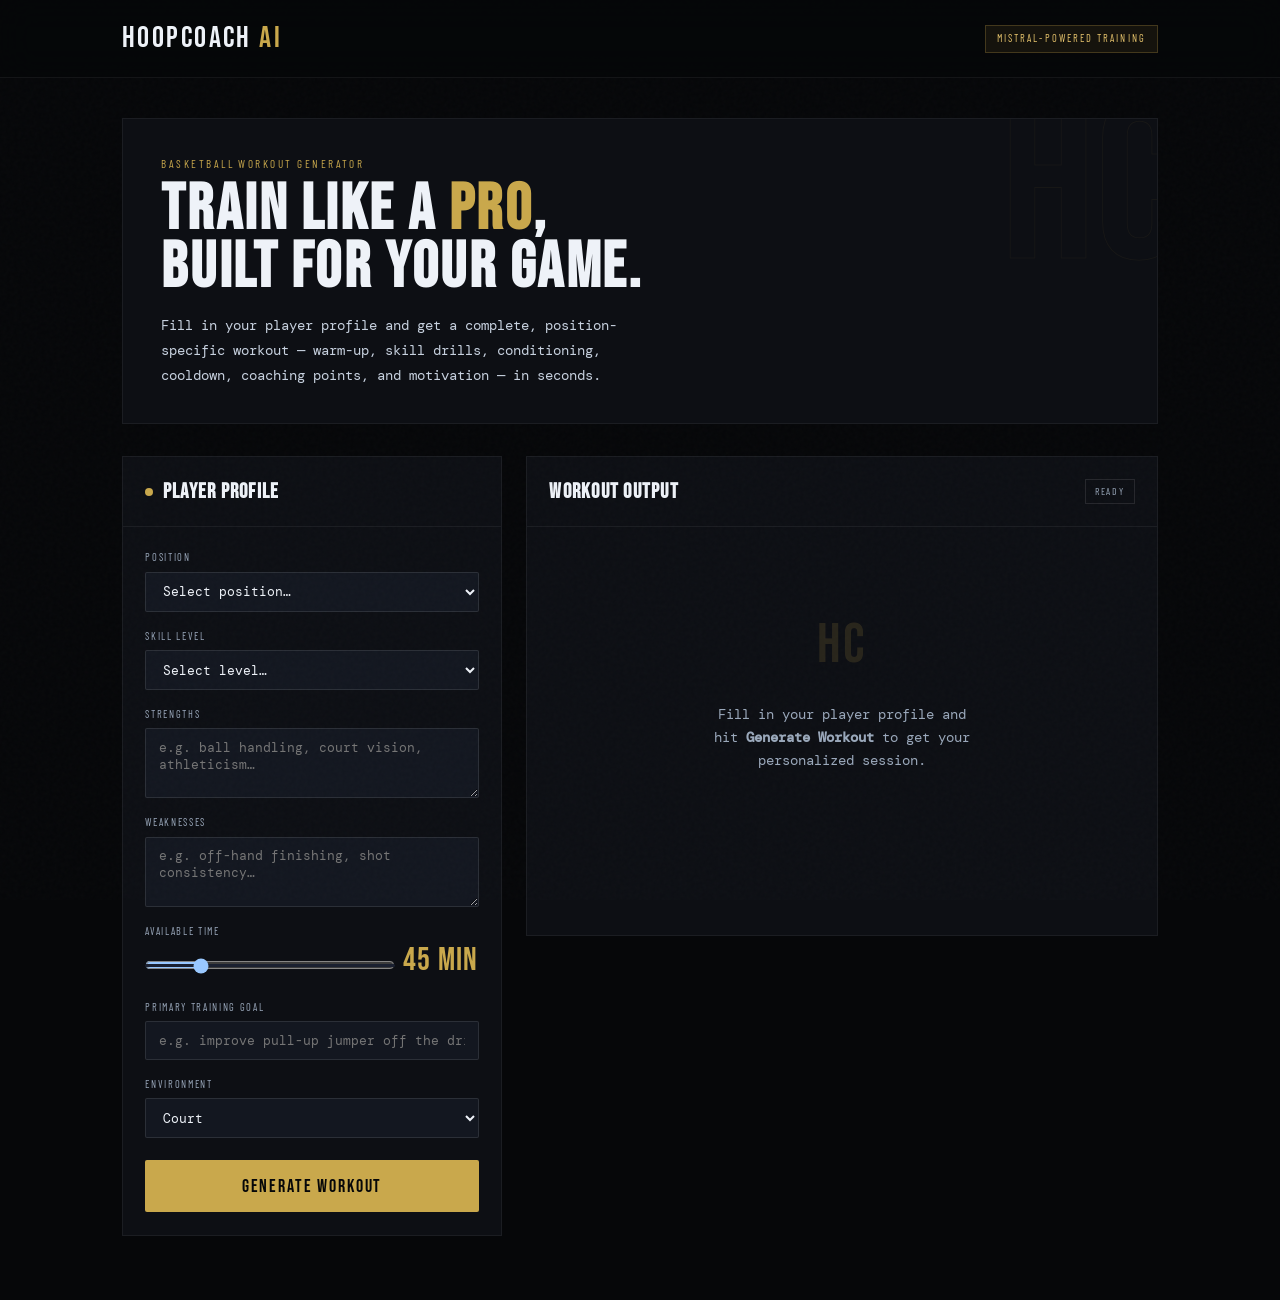
==== python_app/public/index.html @ 2ec6b05a "im begging you to deploy" ====
<!doctype html>
<html lang="en">
<head>
  <meta charset="UTF-8" />
  <meta name="viewport" content="width=device-width, initial-scale=1.0" />
  <title>HoopCoach AI — Workout Generator</title>
  <link rel="preconnect" href="https://fonts.googleapis.com" />
  <link rel="preconnect" href="https://fonts.gstatic.com" crossorigin />
  <link href="https://fonts.googleapis.com/css2?family=Bebas+Neue&family=DM+Mono:wght@400;500&family=Barlow+Condensed:wght@400;600;700;800;900&display=swap" rel="stylesheet" />
  <style>
    *, *::before, *::after { box-sizing: border-box; margin: 0; padding: 0; }
    :root {
      color-scheme: dark;
      --bg: #060709; --s1: #0d0f14; --s2: #131720; --s3: #1a2030;
      --border: rgba(255,255,255,0.06); --border-mid: rgba(255,255,255,0.10);
      --border-strong: rgba(255,255,255,0.14);
      --text: #eef2f8; --text-2: #c7d1df; --muted: #9aa8bb;
      --gold: #c9a84c; --gold-light: #e8c56e;
      --gold-border: rgba(201,168,76,0.25); --gold-bg: rgba(201,168,76,0.08);
      --teal: #34c6ad; --red: #e05c5c;
      --font-display: 'Bebas Neue', sans-serif;
      --font-cond: 'Barlow Condensed', sans-serif;
      --font-mono: 'DM Mono', monospace;
      --radius: 2px;
    }
    html { scroll-behavior: smooth; }
    body { background: var(--bg); color: var(--text); font-family: var(--font-mono); font-size: 14px; min-height: 100vh; line-height: 1.6; }
    body::before { content: ''; position: fixed; inset: 0; pointer-events: none; opacity: 0.022; background-image: url("data:image/svg+xml,%3Csvg viewBox='0 0 256 256' xmlns='http://www.w3.org/2000/svg'%3E%3Cfilter id='n'%3E%3CfeTurbulence type='fractalNoise' baseFrequency='0.9' numOctaves='4' stitchTiles='stitch'/%3E%3C/filter%3E%3Crect width='100%25' height='100%25' filter='url(%23n)'/%3E%3C/svg%3E"); }

    .navbar { position: sticky; top: 0; z-index: 20; backdrop-filter: blur(18px) saturate(1.4); background: rgba(6,7,9,0.88); border-bottom: 1px solid var(--border); }
    .nav-inner { max-width: 1100px; margin: 0 auto; padding: .9rem 2rem; display: flex; justify-content: space-between; align-items: center; }
    .brand { font-family: var(--font-display); font-size: 1.9rem; letter-spacing: .08em; }
    .brand span { color: var(--gold); }
    .badge { border: 1px solid var(--gold-border); background: var(--gold-bg); color: var(--gold-light); font-family: var(--font-cond); font-size: .65rem; letter-spacing: .2em; text-transform: uppercase; padding: .28rem .7rem; }

    .page { max-width: 1100px; margin: 0 auto; padding: 2.5rem 2rem 4rem; }

    .hero { border: 1px solid var(--border); background: var(--s1); padding: 2.2rem 2.4rem; margin-bottom: 2rem; position: relative; overflow: hidden; }
    .hero::after { content: 'HC'; position: absolute; right: -1.5rem; top: -2.5rem; font-family: var(--font-display); font-size: 14rem; line-height: 1; color: transparent; -webkit-text-stroke: 1px rgba(201,168,76,0.055); pointer-events: none; }
    .kicker { font-family: var(--font-cond); color: var(--gold); letter-spacing: .22em; text-transform: uppercase; font-size: .7rem; margin-bottom: .5rem; }
    .hero h1 { font-family: var(--font-display); font-size: clamp(2.8rem, 5vw, 4.4rem); line-height: .92; letter-spacing: .04em; margin-bottom: .9rem; }
    .hero h1 em { color: var(--gold); font-style: normal; }
    .hero p { color: var(--text-2); max-width: 60ch; font-size: .9rem; line-height: 1.75; }

    .layout { display: grid; grid-template-columns: 380px 1fr; gap: 1.5rem; align-items: start; }

    .form-card { background: var(--s1); border: 1px solid var(--border); }
    .form-card-header { padding: 1.1rem 1.4rem; border-bottom: 1px solid var(--border); display: flex; align-items: center; gap: .6rem; }
    .form-card-header h2 { font-family: var(--font-display); font-size: 1.3rem; letter-spacing: .06em; }
    .dot { width: 8px; height: 8px; border-radius: 50%; background: var(--gold); flex-shrink: 0; }
    .form-body { padding: 1.4rem; display: grid; gap: 1rem; }

    .field { display: grid; gap: .35rem; }
    .field label { font-family: var(--font-cond); text-transform: uppercase; letter-spacing: .16em; font-size: .65rem; color: var(--muted); }
    .field input, .field select, .field textarea { background: var(--s2); border: 1px solid var(--border-mid); color: var(--text); font-family: var(--font-mono); font-size: .82rem; padding: .6rem .8rem; border-radius: var(--radius); outline: none; transition: border-color .18s; width: 100%; }
    .field textarea { resize: vertical; min-height: 70px; }
    .field input:focus, .field select:focus, .field textarea:focus { border-color: var(--gold-border); }
    .field select option { background: var(--s2); }

    .time-row { display: grid; grid-template-columns: 1fr auto; gap: .5rem; align-items: end; }
    .time-display { font-family: var(--font-display); font-size: 2rem; color: var(--gold); letter-spacing: .04em; line-height: 1; padding-bottom: .4rem; white-space: nowrap; }
    .field input[type=range] { padding: 0; height: 36px; background: transparent; border: none; cursor: pointer; }
    .field input[type=range]::-webkit-slider-runnable-track { height: 3px; background: var(--s3); border-radius: 2px; }
    .field input[type=range]::-webkit-slider-thumb { -webkit-appearance: none; width: 14px; height: 14px; border-radius: 50%; background: var(--gold); margin-top: -5.5px; cursor: pointer; }

    .btn-generate { width: 100%; padding: .9rem; background: var(--gold); color: #060709; font-family: var(--font-display); font-size: 1.15rem; letter-spacing: .1em; border: none; cursor: pointer; border-radius: var(--radius); transition: background .18s, transform .1s; margin-top: .4rem; }
    .btn-generate:hover { background: var(--gold-light); }
    .btn-generate:active { transform: scale(.98); }
    .btn-generate:disabled { background: var(--s3); color: var(--muted); cursor: not-allowed; }

    .output-panel { background: var(--s1); border: 1px solid var(--border); min-height: 480px; display: flex; flex-direction: column; }
    .output-header { padding: 1.1rem 1.4rem; border-bottom: 1px solid var(--border); display: flex; justify-content: space-between; align-items: center; }
    .output-header h2 { font-family: var(--font-display); font-size: 1.3rem; letter-spacing: .06em; }
    .status-chip { font-family: var(--font-cond); font-size: .62rem; letter-spacing: .18em; text-transform: uppercase; padding: .22rem .55rem; border: 1px solid var(--border-mid); color: var(--muted); }
    .status-chip.ready { border-color: var(--gold-border); color: var(--gold-light); }
    .status-chip.loading { border-color: rgba(52,198,173,0.35); color: var(--teal); }
    .status-chip.error { border-color: rgba(224,92,92,0.35); color: var(--red); }

    .output-body { flex: 1; padding: 1.6rem; overflow-y: auto; }

    .empty-state { height: 100%; display: flex; flex-direction: column; align-items: center; justify-content: center; gap: .8rem; text-align: center; padding: 3rem; }
    .empty-icon { font-size: 3.5rem; opacity: .15; font-family: var(--font-display); letter-spacing: .04em; color: var(--gold); }
    .empty-state p { color: var(--muted); font-size: .85rem; max-width: 34ch; line-height: 1.7; }

    .loader { display: flex; flex-direction: column; align-items: center; justify-content: center; height: 100%; gap: 1.2rem; padding: 3rem; }
    .spinner { width: 36px; height: 36px; border: 2px solid var(--border-strong); border-top-color: var(--gold); border-radius: 50%; animation: spin .8s linear infinite; }
    @keyframes spin { to { transform: rotate(360deg); } }
    .loader p { color: var(--muted); font-size: .82rem; letter-spacing: .08em; }

    .error-box { border: 1px solid rgba(224,92,92,0.25); background: rgba(224,92,92,0.05); padding: 1rem 1.2rem; color: var(--red); font-size: .85rem; line-height: 1.7; }

    .workout-output { animation: fadeUp .3s ease both; }
    @keyframes fadeUp { from { opacity:0; transform:translateY(10px); } to { opacity:1; transform:translateY(0); } }
    .workout-section { margin-bottom: 1.6rem; }
    .workout-section:last-child { margin-bottom: 0; }
    .section-label { font-family: var(--font-cond); text-transform: uppercase; letter-spacing: .22em; font-size: .65rem; color: var(--gold); margin-bottom: .55rem; display: flex; align-items: center; gap: .5rem; }
    .section-label::after { content: ''; flex: 1; height: 1px; background: var(--gold-border); }
    .workout-title-text { font-family: var(--font-display); font-size: 2rem; letter-spacing: .04em; line-height: 1; }
    .workout-time-badge { display: inline-block; border: 1px solid var(--gold-border); background: var(--gold-bg); color: var(--gold-light); font-family: var(--font-cond); font-size: .7rem; letter-spacing: .18em; text-transform: uppercase; padding: .3rem .7rem; margin-top: .5rem; }
    .workout-text { color: var(--text-2); font-size: .86rem; line-height: 1.85; white-space: pre-wrap; }
    .motivation-box { border-left: 3px solid var(--gold); padding: .8rem 1rem; background: var(--gold-bg); color: var(--text-2); font-size: .86rem; line-height: 1.8; white-space: pre-wrap; }
    .btn-save { margin-top: 1.5rem; padding: .6rem 1.2rem; background: transparent; border: 1px solid var(--border-strong); color: var(--text-2); font-family: var(--font-cond); font-size: .75rem; letter-spacing: .18em; text-transform: uppercase; cursor: pointer; border-radius: var(--radius); transition: border-color .18s, color .18s; }
    .btn-save:hover { border-color: var(--gold-border); color: var(--gold-light); }

    @media (max-width: 860px) { .layout { grid-template-columns: 1fr; } .hero h1 { font-size: 2.6rem; } }
    @media (max-width: 540px) { .page { padding: 1.5rem 1rem 3rem; } .nav-inner { padding: .8rem 1rem; } .hero { padding: 1.5rem; } }
  </style>
</head>
<body>

<header class="navbar">
  <div class="nav-inner">
    <div class="brand">HOOPCOACH <span>AI</span></div>
    <div class="badge">Mistral-powered training</div>
  </div>
</header>

<main class="page">
  <section class="hero">
    <div class="kicker">Basketball Workout Generator</div>
    <h1>TRAIN LIKE A <em>PRO</em>,<br>BUILT FOR YOUR GAME.</h1>
    <p>Fill in your player profile and get a complete, position-specific workout — warm-up, skill drills, conditioning, cooldown, coaching points, and motivation — in seconds.</p>
  </section>

  <div class="layout">
    <aside class="form-card">
      <div class="form-card-header">
        <div class="dot"></div>
        <h2>PLAYER PROFILE</h2>
      </div>
      <div class="form-body">
        <div class="field">
          <label>Position</label>
          <select id="position">
            <option value="">Select position…</option>
            <option value="point guard">Point Guard</option>
            <option value="shooting guard">Shooting Guard</option>
            <option value="small forward">Small Forward</option>
            <option value="power forward">Power Forward</option>
            <option value="center">Center</option>
            <option value="wing">Wing</option>
            <option value="combo guard">Combo Guard</option>
          </select>
        </div>
        <div class="field">
          <label>Skill Level</label>
          <select id="skillLevel">
            <option value="">Select level…</option>
            <option value="beginner">Beginner</option>
            <option value="intermediate">Intermediate</option>
            <option value="advanced">Advanced</option>
            <option value="elite">Elite / Collegiate</option>
          </select>
        </div>
        <div class="field">
          <label>Strengths</label>
          <textarea id="strengths" placeholder="e.g. ball handling, court vision, athleticism…"></textarea>
        </div>
        <div class="field">
          <label>Weaknesses</label>
          <textarea id="weaknesses" placeholder="e.g. off-hand finishing, shot consistency…"></textarea>
        </div>
        <div class="field">
          <label>Available Time</label>
          <div class="time-row">
            <input type="range" id="timeRange" min="10" max="180" step="5" value="45"
              oninput="document.getElementById('timeDisplay').textContent = this.value + ' min'" />
            <div class="time-display" id="timeDisplay">45 min</div>
          </div>
        </div>
        <div class="field">
          <label>Primary Training Goal</label>
          <input type="text" id="primaryGoal" placeholder="e.g. improve pull-up jumper off the dribble" />
        </div>
        <div class="field">
          <label>Environment</label>
          <select id="environment">
            <option value="court">Court</option>
            <option value="gym">Gym</option>
            <option value="home">Home</option>
          </select>
        </div>
        <button class="btn-generate" id="generateBtn" onclick="generateWorkout()">GENERATE WORKOUT</button>
      </div>
    </aside>

    <section class="output-panel">
      <div class="output-header">
        <h2>WORKOUT OUTPUT</h2>
        <span class="status-chip" id="statusChip">READY</span>
      </div>
      <div class="output-body" id="outputBody">
        <div class="empty-state">
          <div class="empty-icon">HC</div>
          <p>Fill in your player profile and hit <strong>Generate Workout</strong> to get your personalized session.</p>
        </div>
      </div>
    </section>
  </div>
</main>

<script>
  const API_BASE = "";

  function setStatus(state, text) {
    const chip = document.getElementById("statusChip");
    chip.textContent = text;
    chip.className = "status-chip " + state;
  }

  function escapeHtml(str) {
    return str.replace(/&/g,"&amp;").replace(/</g,"&lt;").replace(/>/g,"&gt;");
  }

  function parseWorkout(raw) {
    const sections = {
      "WORKOUT TITLE":        { label: "Workout Title", type: "title" },
      "TOTAL TIME":           { label: "Total Time",    type: "badge" },
      "WARM-UP":              { label: "Warm-Up",       type: "text"  },
      "SKILL DRILLS":         { label: "Skill Drills",  type: "text"  },
      "CONDITIONING":         { label: "Conditioning",  type: "text"  },
      "COOLDOWN":             { label: "Cooldown",      type: "text"  },
      "COACHING POINTS":      { label: "Coaching Points", type: "text" },
      "MOTIVATIONAL SUMMARY": { label: "Motivation",    type: "motivation" },
    };
    const keys = Object.keys(sections);
    const result = [];
    for (let i = 0; i < keys.length; i++) {
      const key = keys[i];
      const start = raw.indexOf(key);
      if (start === -1) continue;
      const nextKey = keys[i + 1];
      const end = nextKey ? raw.indexOf(nextKey) : raw.length;
      const content = raw.slice(start + key.length, end !== -1 ? end : undefined).trim();
      result.push({ ...sections[key], content });
    }
    return result.length > 0 ? result : null;
  }

  function renderWorkout(raw) {
    const sections = parseWorkout(raw);
    if (!sections) return `<div class="workout-text">${escapeHtml(raw)}</div>`;
    const html = sections.map(s => {
      if (s.type === "title") return `<div class="workout-section"><div class="section-label">${s.label}</div><div class="workout-title-text">${escapeHtml(s.content)}</div></div>`;
      if (s.type === "badge") return `<div class="workout-section"><div class="workout-time-badge">⏱ ${escapeHtml(s.content)}</div></div>`;
      if (s.type === "motivation") return `<div class="workout-section"><div class="section-label">${s.label}</div><div class="motivation-box">${escapeHtml(s.content)}</div></div>`;
      return `<div class="workout-section"><div class="section-label">${s.label}</div><div class="workout-text">${escapeHtml(s.content)}</div></div>`;
    }).join("");
    return html + `<button class="btn-save" onclick="saveWorkout()">↓ Save as .txt</button>`;
  }

  let lastWorkout = "";

  async function generateWorkout() {
    const position   = document.getElementById("position").value.trim();
    const skillLevel = document.getElementById("skillLevel").value.trim();
    const strengths  = document.getElementById("strengths").value.trim();
    const weaknesses = document.getElementById("weaknesses").value.trim();
    const time       = parseInt(document.getElementById("timeRange").value, 10);
    const goal       = document.getElementById("primaryGoal").value.trim();
    const env        = document.getElementById("environment").value;

    if (!position || !skillLevel || !strengths || !weaknesses || !goal) {
      setStatus("error", "INCOMPLETE");
      document.getElementById("outputBody").innerHTML = `<div class="error-box">Please fill in all fields before generating a workout.</div>`;
      return;
    }

    const btn = document.getElementById("generateBtn");
    btn.disabled = true;
    setStatus("loading", "GENERATING…");
    document.getElementById("outputBody").innerHTML = `<div class="loader"><div class="spinner"></div><p>Building your personalized workout…</p></div>`;

    try {
      const res = await fetch(`${API_BASE}/generate-workout`, {
        method: "POST",
        headers: { "Content-Type": "application/json" },
        body: JSON.stringify({
          position,
          skill_level: skillLevel,
          strengths,
          weaknesses,
          available_time: time,
          primary_goal: goal,
          environment: env,
        }),
      });

      if (!res.ok) {
        const err = await res.json().catch(() => ({ detail: "Unknown error" }));
        throw new Error(err.detail || `HTTP ${res.status}`);
      }

      const data = await res.json();
      lastWorkout = data.workout;
      setStatus("ready", "READY");
      document.getElementById("outputBody").innerHTML = `<div class="workout-output">${renderWorkout(lastWorkout)}</div>`;

    } catch (err) {
      setStatus("error", "ERROR");
      document.getElementById("outputBody").innerHTML = `<div class="error-box"><strong>Error:</strong> ${escapeHtml(err.message)}</div>`;
    } finally {
      btn.disabled = false;
    }
  }

  function saveWorkout() {
    if (!lastWorkout) return;
    const blob = new Blob([lastWorkout], { type: "text/plain" });
    const url  = URL.createObjectURL(blob);
    const a    = document.createElement("a");
    const ts   = new Date().toISOString().slice(0,19).replace(/[:T]/g, "-");
    a.href = url; a.download = `workout_${ts}.txt`; a.click();
    URL.revokeObjectURL(url);
  }
</script>
</body>
</html>
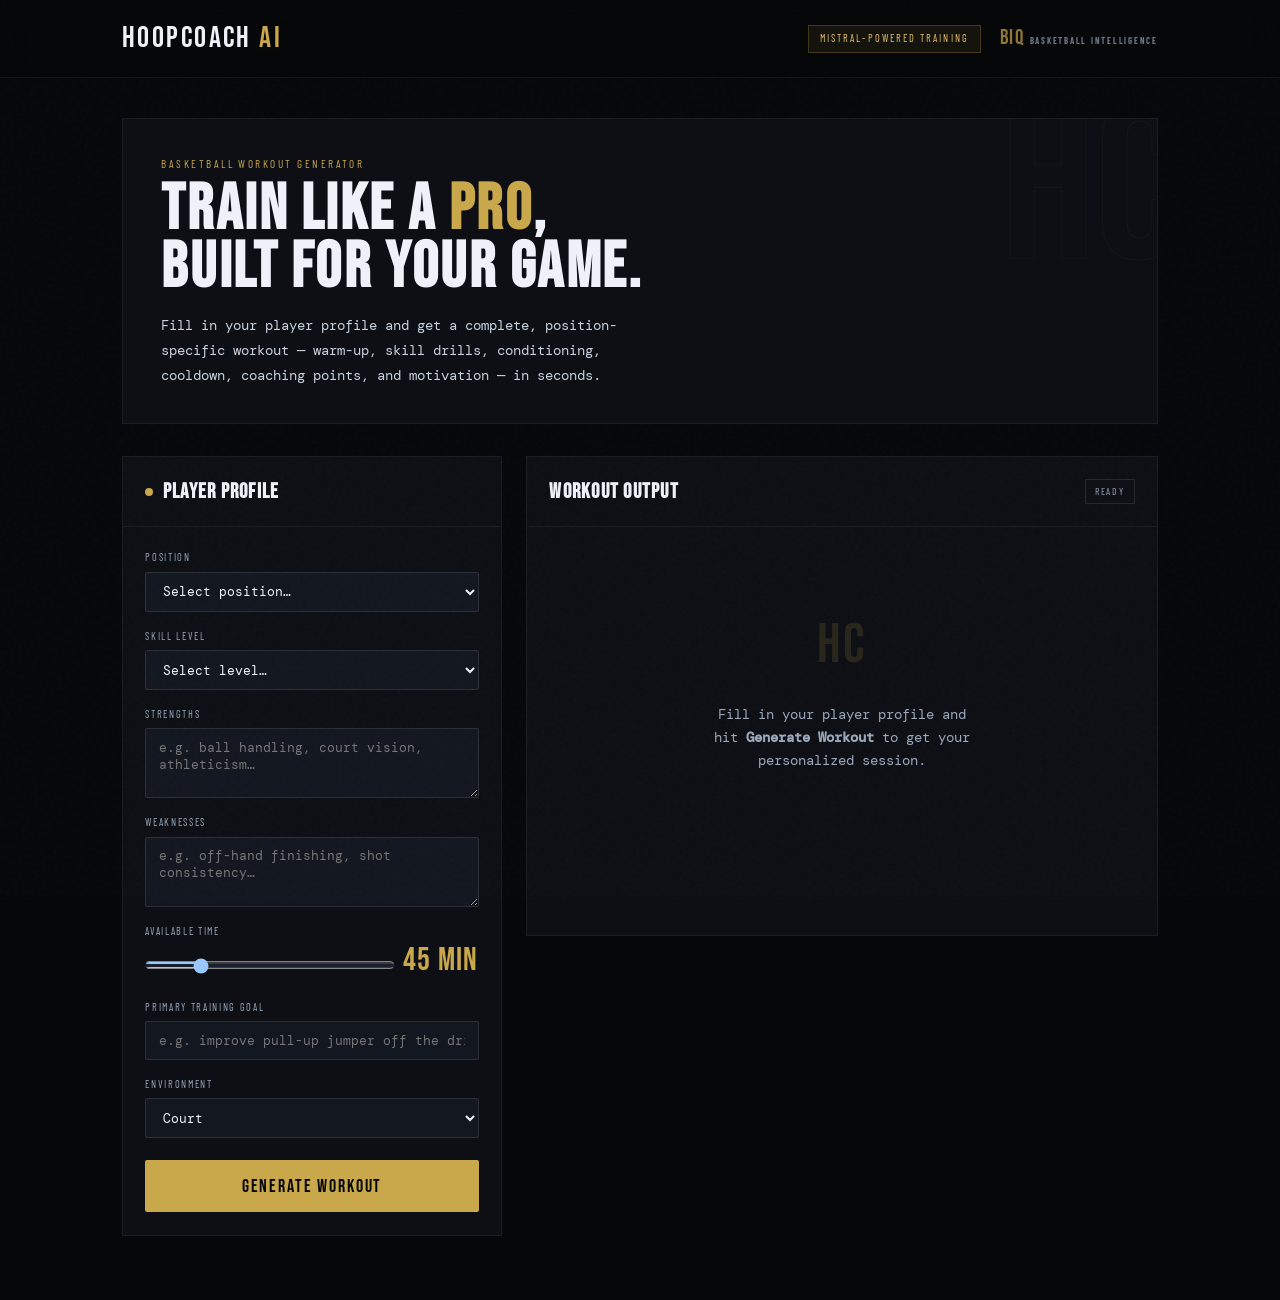
==== commit ffb6da78: "updates" ====
--- a/python_app/public/index.html
+++ b/python_app/public/index.html
@@ -32,6 +32,10 @@
     .brand { font-family: var(--font-display); font-size: 1.9rem; letter-spacing: .08em; }
     .brand span { color: var(--gold); }
     .badge { border: 1px solid var(--gold-border); background: var(--gold-bg); color: var(--gold-light); font-family: var(--font-cond); font-size: .65rem; letter-spacing: .2em; text-transform: uppercase; padding: .28rem .7rem; }
+    .biq-link { display: flex; align-items: baseline; gap: .35rem; text-decoration: none; opacity: .7; transition: opacity .18s; }
+    .biq-link:hover { opacity: 1; }
+    .biq-link .biq-logo { font-family: var(--font-display); font-size: 1.3rem; letter-spacing: .06em; color: var(--gold); line-height: 1; }
+    .biq-link .biq-sub { font-family: var(--font-cond); font-size: .55rem; font-weight: 700; letter-spacing: .2em; text-transform: uppercase; color: var(--muted); }
 
     .page { max-width: 1100px; margin: 0 auto; padding: 2.5rem 2rem 4rem; }
 
@@ -111,7 +115,13 @@
 <header class="navbar">
   <div class="nav-inner">
     <div class="brand">HOOPCOACH <span>AI</span></div>
-    <div class="badge">Mistral-powered training</div>
+    <div style="display:flex;align-items:center;gap:1.2rem;">
+      <div class="badge">Mistral-powered training</div>
+      <a href="https://biq-mind.vercel.app/" target="_blank" rel="noopener noreferrer" class="biq-link" title="Back to BIQ">
+        <span class="biq-logo">BIQ</span>
+        <span class="biq-sub">Basketball Intelligence</span>
+      </a>
+    </div>
   </div>
 </header>
 
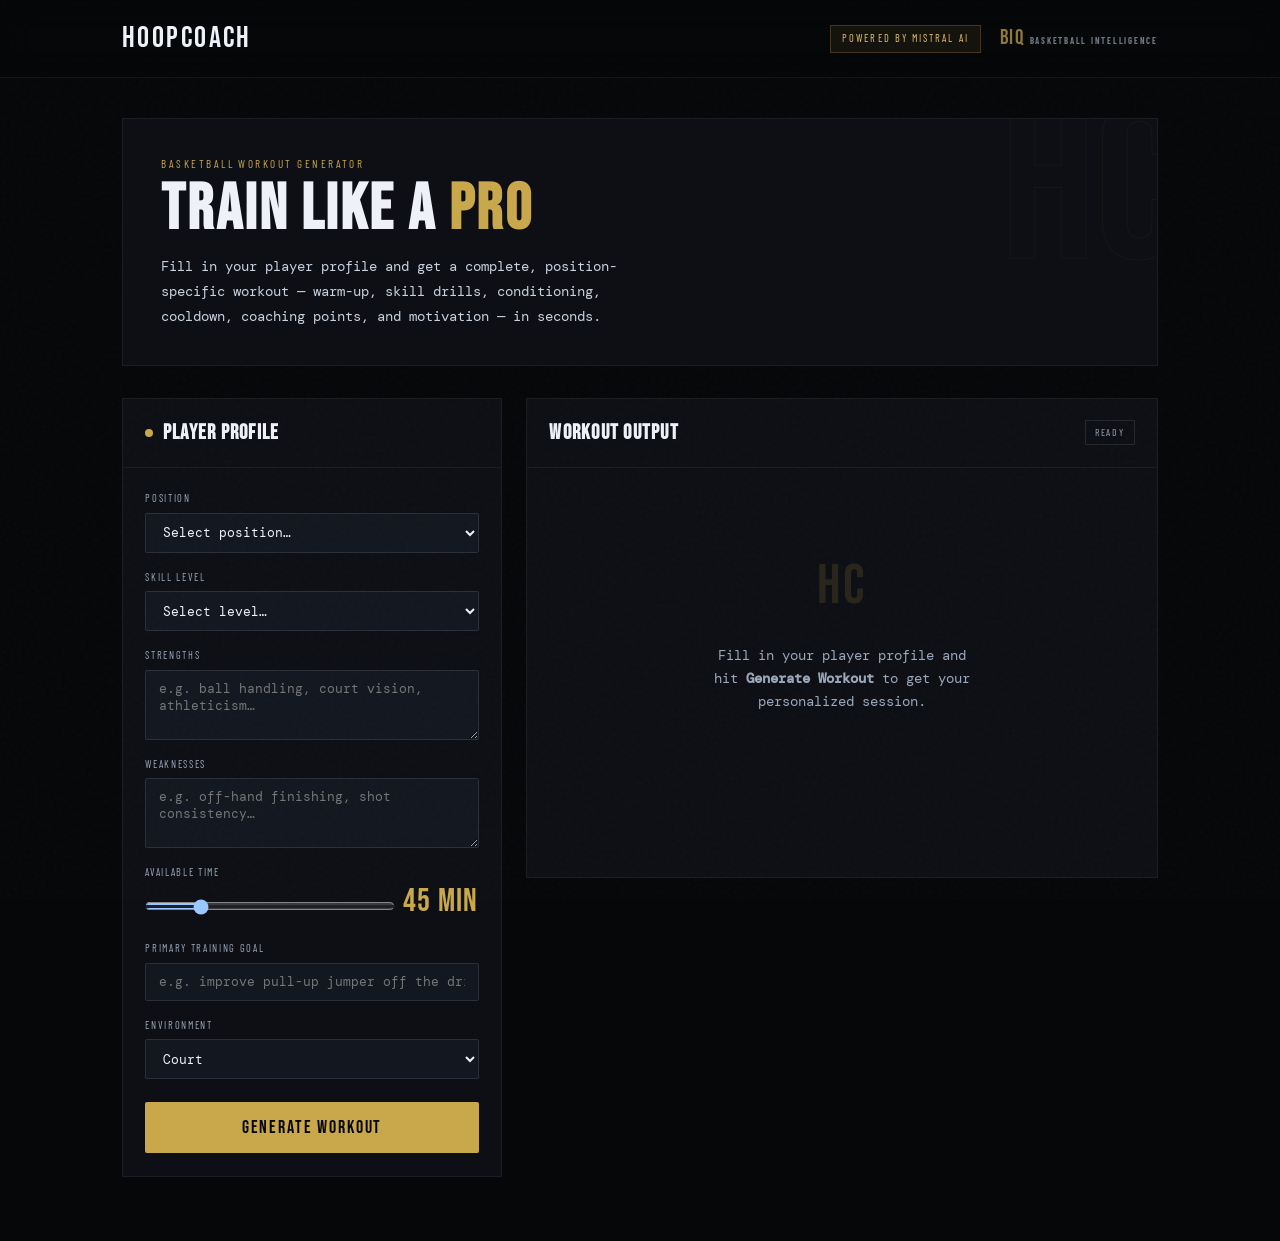
==== commit 43609f6e: "Update index.html" ====
--- a/python_app/public/index.html
+++ b/python_app/public/index.html
@@ -114,9 +114,9 @@
 
 <header class="navbar">
   <div class="nav-inner">
-    <div class="brand">HOOPCOACH <span>AI</span></div>
+    <div class="brand">HOOPCOACH</div>
     <div style="display:flex;align-items:center;gap:1.2rem;">
-      <div class="badge">Mistral-powered training</div>
+      <div class="badge">Powered by Mistral AI</div>
       <a href="https://biq-mind.vercel.app/" target="_blank" rel="noopener noreferrer" class="biq-link" title="Back to BIQ">
         <span class="biq-logo">BIQ</span>
         <span class="biq-sub">Basketball Intelligence</span>
@@ -128,7 +128,7 @@
 <main class="page">
   <section class="hero">
     <div class="kicker">Basketball Workout Generator</div>
-    <h1>TRAIN LIKE A <em>PRO</em>,<br>BUILT FOR YOUR GAME.</h1>
+    <h1>TRAIN LIKE A <em>PRO</em></h1>
     <p>Fill in your player profile and get a complete, position-specific workout — warm-up, skill drills, conditioning, cooldown, coaching points, and motivation — in seconds.</p>
   </section>
 
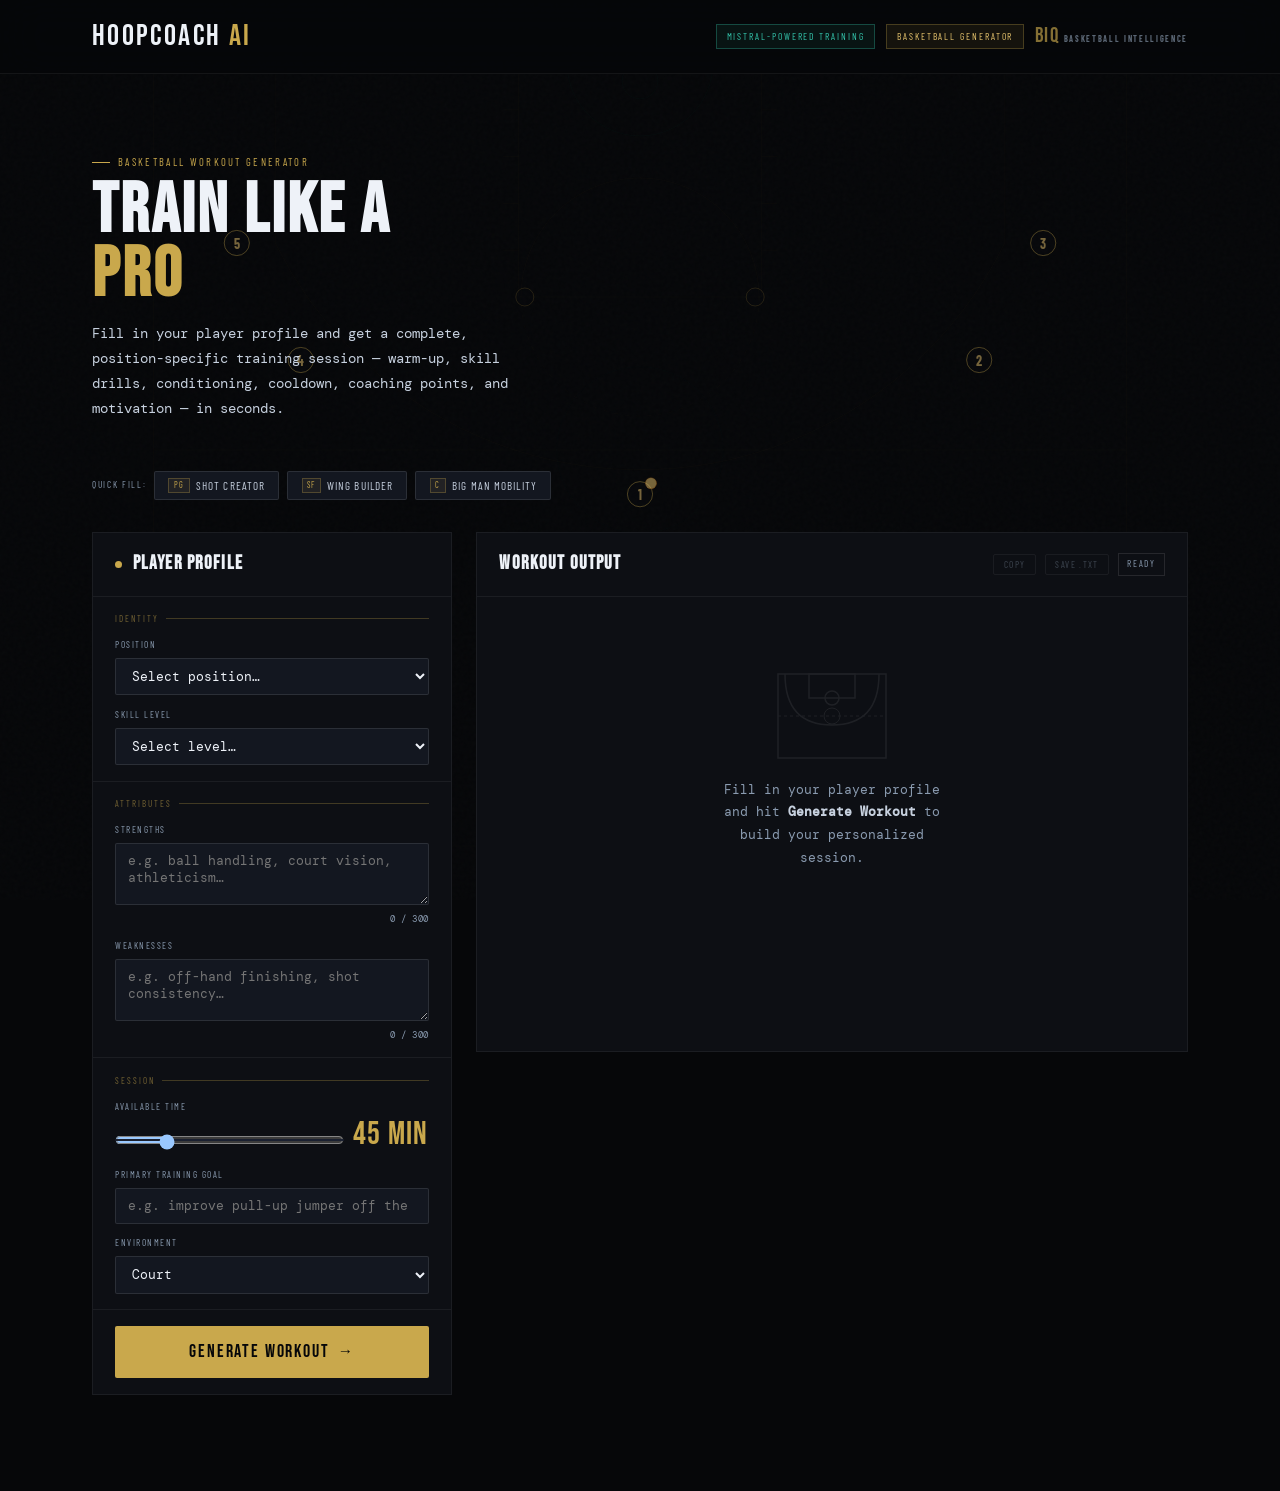
==== commit 069c62c9: "Update index.html" ====
--- a/python_app/public/index.html
+++ b/python_app/public/index.html
@@ -1,122 +1,155 @@
 <!doctype html>
 <html lang="en">
 <head>
-  <meta charset="UTF-8" />
-  <meta name="viewport" content="width=device-width, initial-scale=1.0" />
-  <title>HoopCoach AI — Workout Generator</title>
-  <link rel="preconnect" href="https://fonts.googleapis.com" />
-  <link rel="preconnect" href="https://fonts.gstatic.com" crossorigin />
-  <link href="https://fonts.googleapis.com/css2?family=Bebas+Neue&family=DM+Mono:wght@400;500&family=Barlow+Condensed:wght@400;600;700;800;900&display=swap" rel="stylesheet" />
-  <style>
-    *, *::before, *::after { box-sizing: border-box; margin: 0; padding: 0; }
-    :root {
-      color-scheme: dark;
-      --bg: #060709; --s1: #0d0f14; --s2: #131720; --s3: #1a2030;
-      --border: rgba(255,255,255,0.06); --border-mid: rgba(255,255,255,0.10);
-      --border-strong: rgba(255,255,255,0.14);
-      --text: #eef2f8; --text-2: #c7d1df; --muted: #9aa8bb;
-      --gold: #c9a84c; --gold-light: #e8c56e;
-      --gold-border: rgba(201,168,76,0.25); --gold-bg: rgba(201,168,76,0.08);
-      --teal: #34c6ad; --red: #e05c5c;
-      --font-display: 'Bebas Neue', sans-serif;
-      --font-cond: 'Barlow Condensed', sans-serif;
-      --font-mono: 'DM Mono', monospace;
-      --radius: 2px;
-    }
-    html { scroll-behavior: smooth; }
-    body { background: var(--bg); color: var(--text); font-family: var(--font-mono); font-size: 14px; min-height: 100vh; line-height: 1.6; }
-    body::before { content: ''; position: fixed; inset: 0; pointer-events: none; opacity: 0.022; background-image: url("data:image/svg+xml,%3Csvg viewBox='0 0 256 256' xmlns='http://www.w3.org/2000/svg'%3E%3Cfilter id='n'%3E%3CfeTurbulence type='fractalNoise' baseFrequency='0.9' numOctaves='4' stitchTiles='stitch'/%3E%3C/filter%3E%3Crect width='100%25' height='100%25' filter='url(%23n)'/%3E%3C/svg%3E"); }
-
-    .navbar { position: sticky; top: 0; z-index: 20; backdrop-filter: blur(18px) saturate(1.4); background: rgba(6,7,9,0.88); border-bottom: 1px solid var(--border); }
-    .nav-inner { max-width: 1100px; margin: 0 auto; padding: .9rem 2rem; display: flex; justify-content: space-between; align-items: center; }
-    .brand { font-family: var(--font-display); font-size: 1.9rem; letter-spacing: .08em; }
-    .brand span { color: var(--gold); }
-    .badge { border: 1px solid var(--gold-border); background: var(--gold-bg); color: var(--gold-light); font-family: var(--font-cond); font-size: .65rem; letter-spacing: .2em; text-transform: uppercase; padding: .28rem .7rem; }
-    .biq-link { display: flex; align-items: baseline; gap: .35rem; text-decoration: none; opacity: .7; transition: opacity .18s; }
-    .biq-link:hover { opacity: 1; }
-    .biq-link .biq-logo { font-family: var(--font-display); font-size: 1.3rem; letter-spacing: .06em; color: var(--gold); line-height: 1; }
-    .biq-link .biq-sub { font-family: var(--font-cond); font-size: .55rem; font-weight: 700; letter-spacing: .2em; text-transform: uppercase; color: var(--muted); }
-
-    .page { max-width: 1100px; margin: 0 auto; padding: 2.5rem 2rem 4rem; }
-
-    .hero { border: 1px solid var(--border); background: var(--s1); padding: 2.2rem 2.4rem; margin-bottom: 2rem; position: relative; overflow: hidden; }
-    .hero::after { content: 'HC'; position: absolute; right: -1.5rem; top: -2.5rem; font-family: var(--font-display); font-size: 14rem; line-height: 1; color: transparent; -webkit-text-stroke: 1px rgba(201,168,76,0.055); pointer-events: none; }
-    .kicker { font-family: var(--font-cond); color: var(--gold); letter-spacing: .22em; text-transform: uppercase; font-size: .7rem; margin-bottom: .5rem; }
-    .hero h1 { font-family: var(--font-display); font-size: clamp(2.8rem, 5vw, 4.4rem); line-height: .92; letter-spacing: .04em; margin-bottom: .9rem; }
-    .hero h1 em { color: var(--gold); font-style: normal; }
-    .hero p { color: var(--text-2); max-width: 60ch; font-size: .9rem; line-height: 1.75; }
-
-    .layout { display: grid; grid-template-columns: 380px 1fr; gap: 1.5rem; align-items: start; }
-
-    .form-card { background: var(--s1); border: 1px solid var(--border); }
-    .form-card-header { padding: 1.1rem 1.4rem; border-bottom: 1px solid var(--border); display: flex; align-items: center; gap: .6rem; }
-    .form-card-header h2 { font-family: var(--font-display); font-size: 1.3rem; letter-spacing: .06em; }
-    .dot { width: 8px; height: 8px; border-radius: 50%; background: var(--gold); flex-shrink: 0; }
-    .form-body { padding: 1.4rem; display: grid; gap: 1rem; }
-
-    .field { display: grid; gap: .35rem; }
-    .field label { font-family: var(--font-cond); text-transform: uppercase; letter-spacing: .16em; font-size: .65rem; color: var(--muted); }
-    .field input, .field select, .field textarea { background: var(--s2); border: 1px solid var(--border-mid); color: var(--text); font-family: var(--font-mono); font-size: .82rem; padding: .6rem .8rem; border-radius: var(--radius); outline: none; transition: border-color .18s; width: 100%; }
-    .field textarea { resize: vertical; min-height: 70px; }
-    .field input:focus, .field select:focus, .field textarea:focus { border-color: var(--gold-border); }
-    .field select option { background: var(--s2); }
-
-    .time-row { display: grid; grid-template-columns: 1fr auto; gap: .5rem; align-items: end; }
-    .time-display { font-family: var(--font-display); font-size: 2rem; color: var(--gold); letter-spacing: .04em; line-height: 1; padding-bottom: .4rem; white-space: nowrap; }
-    .field input[type=range] { padding: 0; height: 36px; background: transparent; border: none; cursor: pointer; }
-    .field input[type=range]::-webkit-slider-runnable-track { height: 3px; background: var(--s3); border-radius: 2px; }
-    .field input[type=range]::-webkit-slider-thumb { -webkit-appearance: none; width: 14px; height: 14px; border-radius: 50%; background: var(--gold); margin-top: -5.5px; cursor: pointer; }
-
-    .btn-generate { width: 100%; padding: .9rem; background: var(--gold); color: #060709; font-family: var(--font-display); font-size: 1.15rem; letter-spacing: .1em; border: none; cursor: pointer; border-radius: var(--radius); transition: background .18s, transform .1s; margin-top: .4rem; }
-    .btn-generate:hover { background: var(--gold-light); }
-    .btn-generate:active { transform: scale(.98); }
-    .btn-generate:disabled { background: var(--s3); color: var(--muted); cursor: not-allowed; }
-
-    .output-panel { background: var(--s1); border: 1px solid var(--border); min-height: 480px; display: flex; flex-direction: column; }
-    .output-header { padding: 1.1rem 1.4rem; border-bottom: 1px solid var(--border); display: flex; justify-content: space-between; align-items: center; }
-    .output-header h2 { font-family: var(--font-display); font-size: 1.3rem; letter-spacing: .06em; }
-    .status-chip { font-family: var(--font-cond); font-size: .62rem; letter-spacing: .18em; text-transform: uppercase; padding: .22rem .55rem; border: 1px solid var(--border-mid); color: var(--muted); }
-    .status-chip.ready { border-color: var(--gold-border); color: var(--gold-light); }
-    .status-chip.loading { border-color: rgba(52,198,173,0.35); color: var(--teal); }
-    .status-chip.error { border-color: rgba(224,92,92,0.35); color: var(--red); }
-
-    .output-body { flex: 1; padding: 1.6rem; overflow-y: auto; }
-
-    .empty-state { height: 100%; display: flex; flex-direction: column; align-items: center; justify-content: center; gap: .8rem; text-align: center; padding: 3rem; }
-    .empty-icon { font-size: 3.5rem; opacity: .15; font-family: var(--font-display); letter-spacing: .04em; color: var(--gold); }
-    .empty-state p { color: var(--muted); font-size: .85rem; max-width: 34ch; line-height: 1.7; }
-
-    .loader { display: flex; flex-direction: column; align-items: center; justify-content: center; height: 100%; gap: 1.2rem; padding: 3rem; }
-    .spinner { width: 36px; height: 36px; border: 2px solid var(--border-strong); border-top-color: var(--gold); border-radius: 50%; animation: spin .8s linear infinite; }
-    @keyframes spin { to { transform: rotate(360deg); } }
-    .loader p { color: var(--muted); font-size: .82rem; letter-spacing: .08em; }
-
-    .error-box { border: 1px solid rgba(224,92,92,0.25); background: rgba(224,92,92,0.05); padding: 1rem 1.2rem; color: var(--red); font-size: .85rem; line-height: 1.7; }
-
-    .workout-output { animation: fadeUp .3s ease both; }
-    @keyframes fadeUp { from { opacity:0; transform:translateY(10px); } to { opacity:1; transform:translateY(0); } }
-    .workout-section { margin-bottom: 1.6rem; }
-    .workout-section:last-child { margin-bottom: 0; }
-    .section-label { font-family: var(--font-cond); text-transform: uppercase; letter-spacing: .22em; font-size: .65rem; color: var(--gold); margin-bottom: .55rem; display: flex; align-items: center; gap: .5rem; }
-    .section-label::after { content: ''; flex: 1; height: 1px; background: var(--gold-border); }
-    .workout-title-text { font-family: var(--font-display); font-size: 2rem; letter-spacing: .04em; line-height: 1; }
-    .workout-time-badge { display: inline-block; border: 1px solid var(--gold-border); background: var(--gold-bg); color: var(--gold-light); font-family: var(--font-cond); font-size: .7rem; letter-spacing: .18em; text-transform: uppercase; padding: .3rem .7rem; margin-top: .5rem; }
-    .workout-text { color: var(--text-2); font-size: .86rem; line-height: 1.85; white-space: pre-wrap; }
-    .motivation-box { border-left: 3px solid var(--gold); padding: .8rem 1rem; background: var(--gold-bg); color: var(--text-2); font-size: .86rem; line-height: 1.8; white-space: pre-wrap; }
-    .btn-save { margin-top: 1.5rem; padding: .6rem 1.2rem; background: transparent; border: 1px solid var(--border-strong); color: var(--text-2); font-family: var(--font-cond); font-size: .75rem; letter-spacing: .18em; text-transform: uppercase; cursor: pointer; border-radius: var(--radius); transition: border-color .18s, color .18s; }
-    .btn-save:hover { border-color: var(--gold-border); color: var(--gold-light); }
-
-    @media (max-width: 860px) { .layout { grid-template-columns: 1fr; } .hero h1 { font-size: 2.6rem; } }
-    @media (max-width: 540px) { .page { padding: 1.5rem 1rem 3rem; } .nav-inner { padding: .8rem 1rem; } .hero { padding: 1.5rem; } }
-  </style>
+<meta charset="UTF-8"/>
+<meta name="viewport" content="width=device-width,initial-scale=1.0"/>
+<title>HoopCoach AI — Personalized Basketball Workouts</title>
+<link rel="preconnect" href="https://fonts.googleapis.com"/>
+<link rel="preconnect" href="https://fonts.gstatic.com" crossorigin/>
+<link href="https://fonts.googleapis.com/css2?family=Bebas+Neue&family=DM+Mono:wght@400;500&family=Barlow+Condensed:wght@400;600;700;800;900&display=swap" rel="stylesheet"/>
+<style>
+*,*::before,*::after{box-sizing:border-box;margin:0;padding:0;}
+:root{
+  color-scheme:dark;
+  --bg:#060709;--s1:#0d0f14;--s2:#131720;--s3:#1a2030;
+  --border:rgba(255,255,255,0.06);--border-mid:rgba(255,255,255,0.10);--border-strong:rgba(255,255,255,0.15);
+  --text:#eef2f8;--text-2:#c7d1df;--muted:#8a9bb0;
+  --gold:#c9a84c;--gold-lt:#e8c56e;--gold-dim:rgba(201,168,76,0.55);
+  --gold-b:rgba(201,168,76,0.28);--gold-bg:rgba(201,168,76,0.08);
+  --teal:#34c6ad;--teal-b:rgba(52,198,173,0.3);--teal-bg:rgba(52,198,173,0.07);
+  --red:#e05c5c;--red-b:rgba(224,92,92,0.28);--red-bg:rgba(224,92,92,0.06);
+  --fd:'Bebas Neue',sans-serif;--fc:'Barlow Condensed',sans-serif;--fm:'DM Mono',monospace;
+  --r:2px;--tr:0.17s ease;
+}
+html{scroll-behavior:smooth;}
+body{background:var(--bg);color:var(--text);font-family:var(--fm);font-size:14px;min-height:100vh;line-height:1.6;overflow-x:hidden;}
+body::before{content:'';position:fixed;inset:0;pointer-events:none;z-index:1;opacity:.02;
+  background-image:url("data:image/svg+xml,%3Csvg viewBox='0 0 256 256' xmlns='http://www.w3.org/2000/svg'%3E%3Cfilter id='n'%3E%3CfeTurbulence type='fractalNoise' baseFrequency='0.9' numOctaves='4' stitchTiles='stitch'/%3E%3C/filter%3E%3Crect width='100%25' height='100%25' filter='url(%23n)'/%3E%3C/svg%3E");}
+#bgCanvas{position:fixed;top:0;left:0;width:100%;height:100%;z-index:0;pointer-events:none;}
+.above{position:relative;z-index:2;}
+
+.nav{position:sticky;top:0;z-index:20;backdrop-filter:blur(22px) saturate(1.5);background:rgba(6,7,9,0.91);border-bottom:1px solid var(--border);}
+.nav-in{max-width:1160px;margin:0 auto;padding:.8rem 2rem;display:flex;justify-content:space-between;align-items:center;gap:1rem;}
+.brand{font-family:var(--fd);font-size:1.85rem;letter-spacing:.08em;}
+.brand em{color:var(--gold);font-style:normal;}
+.nav-r{display:flex;align-items:center;gap:.7rem;flex-wrap:wrap;}
+.badge{border:1px solid var(--gold-b);background:var(--gold-bg);color:var(--gold-lt);font-family:var(--fc);font-size:.6rem;letter-spacing:.2em;text-transform:uppercase;padding:.24rem .6rem;}
+.badge-teal{border-color:var(--teal-b);background:var(--teal-bg);color:var(--teal);}
+.biq-link{display:flex;align-items:baseline;gap:.3rem;text-decoration:none;opacity:.65;transition:opacity var(--tr);}
+.biq-link:hover{opacity:1;}
+.biq-logo{font-family:var(--fd);font-size:1.3rem;letter-spacing:.06em;color:var(--gold);line-height:1;}
+.biq-sub{font-family:var(--fc);font-size:.52rem;font-weight:700;letter-spacing:.2em;text-transform:uppercase;color:var(--muted);}
+
+.page{max-width:1160px;margin:0 auto;padding:2.5rem 2rem 6rem;}
+
+.hero{padding:2.5rem 0 1.6rem;}
+.hero-inner{max-width:600px;}
+.kicker{font-family:var(--fc);color:var(--gold);letter-spacing:.22em;text-transform:uppercase;font-size:.66rem;margin-bottom:.5rem;display:flex;align-items:center;gap:.5rem;}
+.kicker::before{content:'';display:inline-block;width:18px;height:1px;background:var(--gold);}
+h1{font-family:var(--fd);font-size:clamp(2.8rem,5.5vw,4.8rem);line-height:.91;letter-spacing:.04em;margin-bottom:.9rem;}
+h1 em{color:var(--gold);font-style:normal;}
+.hero p{color:var(--text-2);font-size:.87rem;line-height:1.8;max-width:54ch;}
+
+.presets{display:flex;gap:.5rem;flex-wrap:wrap;align-items:center;margin:1.5rem 0 2rem;}
+.ps-label{font-family:var(--fc);font-size:.58rem;letter-spacing:.18em;text-transform:uppercase;color:var(--muted);flex-shrink:0;}
+.ps-btn{padding:.38rem .82rem;background:var(--s2);border:1px solid var(--border-mid);color:var(--text-2);font-family:var(--fc);font-size:.7rem;letter-spacing:.1em;text-transform:uppercase;cursor:pointer;border-radius:var(--r);transition:border-color var(--tr),color var(--tr),background var(--tr);display:flex;align-items:center;gap:.38rem;}
+.ps-btn:hover{border-color:var(--gold-b);color:var(--gold-lt);background:var(--gold-bg);}
+.ps-tag{background:var(--gold-bg);border:1px solid var(--gold-b);color:var(--gold);font-size:.52rem;padding:.08rem .3rem;letter-spacing:.1em;}
+
+.layout{display:grid;grid-template-columns:360px 1fr;gap:1.5rem;align-items:start;}
+
+.fc-wrap{background:var(--s1);border:1px solid var(--border);}
+.fc-head{padding:1rem 1.4rem;border-bottom:1px solid var(--border);display:flex;align-items:center;gap:.65rem;}
+.fc-head h2{font-family:var(--fd);font-size:1.2rem;letter-spacing:.06em;}
+.dot{width:7px;height:7px;border-radius:50%;background:var(--gold);flex-shrink:0;}
+.fc-sec{padding:.95rem 1.4rem;border-bottom:1px solid var(--border);}
+.fc-sec:last-of-type{border-bottom:none;}
+.fc-sec-lbl{font-family:var(--fc);font-size:.56rem;letter-spacing:.22em;text-transform:uppercase;color:var(--gold-dim);margin-bottom:.75rem;display:flex;align-items:center;gap:.4rem;}
+.fc-sec-lbl::after{content:'';flex:1;height:1px;background:var(--gold-b);}
+.fc-grid{display:grid;gap:.8rem;}
+
+.field{display:grid;gap:.3rem;}
+.field label{font-family:var(--fc);text-transform:uppercase;letter-spacing:.16em;font-size:.58rem;color:var(--muted);}
+.field input,.field select,.field textarea{background:var(--s2);border:1px solid var(--border-mid);color:var(--text);font-family:var(--fm);font-size:.8rem;padding:.52rem .72rem;border-radius:var(--r);outline:none;transition:border-color var(--tr),background var(--tr);width:100%;}
+.field textarea{resize:vertical;min-height:62px;}
+.field input:focus,.field select:focus,.field textarea:focus{border-color:var(--gold-b);background:var(--s3);}
+.field select option{background:var(--s2);}
+.char-c{font-size:.56rem;color:var(--muted);text-align:right;letter-spacing:.06em;margin-top:.15rem;}
+.char-c.warn{color:var(--red);}
+.row2{display:grid;grid-template-columns:1fr auto;gap:.55rem;align-items:end;}
+.time-disp{font-family:var(--fd);font-size:2rem;color:var(--gold);letter-spacing:.04em;line-height:1;padding-bottom:.25rem;white-space:nowrap;}
+.field input[type=range]{padding:0;height:30px;background:transparent;border:none;cursor:pointer;}
+.field input[type=range]::-webkit-slider-runnable-track{height:2px;background:var(--s3);border-radius:2px;}
+.field input[type=range]::-webkit-slider-thumb{-webkit-appearance:none;width:13px;height:13px;border-radius:50%;background:var(--gold);margin-top:-5.5px;cursor:pointer;transition:background var(--tr);}
+.field input[type=range]:hover::-webkit-slider-thumb{background:var(--gold-lt);}
+
+.btn-gen{width:100%;padding:.9rem;background:var(--gold);color:#060709;font-family:var(--fd);font-size:1.15rem;letter-spacing:.1em;border:none;cursor:pointer;border-radius:var(--r);transition:background var(--tr),transform .1s;display:flex;align-items:center;justify-content:center;gap:.5rem;}
+.btn-gen:hover{background:var(--gold-lt);}
+.btn-gen:active{transform:scale(.98);}
+.btn-gen:disabled{background:var(--s3);color:var(--muted);cursor:not-allowed;}
+.btn-arrow{font-size:.95rem;transition:transform var(--tr);}
+.btn-gen:not(:disabled):hover .btn-arrow{transform:translateX(3px);}
+
+.out-panel{background:var(--s1);border:1px solid var(--border);min-height:520px;display:flex;flex-direction:column;}
+.out-head{padding:1rem 1.4rem;border-bottom:1px solid var(--border);display:flex;justify-content:space-between;align-items:center;}
+.out-head h2{font-family:var(--fd);font-size:1.2rem;letter-spacing:.06em;}
+.out-acts{display:flex;align-items:center;gap:.55rem;}
+.chip{font-family:var(--fc);font-size:.58rem;letter-spacing:.18em;text-transform:uppercase;padding:.2rem .5rem;border:1px solid var(--border-mid);color:var(--muted);}
+.chip.ready{border-color:var(--gold-b);color:var(--gold-lt);}
+.chip.loading{border-color:var(--teal-b);color:var(--teal);}
+.chip.error{border-color:var(--red-b);color:var(--red);}
+.act-btn{padding:.26rem .6rem;background:transparent;border:1px solid var(--border-strong);color:var(--muted);font-family:var(--fc);font-size:.58rem;letter-spacing:.15em;text-transform:uppercase;cursor:pointer;border-radius:var(--r);transition:border-color var(--tr),color var(--tr);}
+.act-btn:hover{border-color:var(--gold-b);color:var(--gold-lt);}
+.act-btn:disabled{opacity:.38;cursor:not-allowed;}
+
+.out-body{flex:1;padding:1.8rem 1.6rem;overflow-y:auto;}
+
+.empty{height:100%;display:flex;flex-direction:column;align-items:center;justify-content:center;gap:1.2rem;text-align:center;padding:3rem;}
+.empty-court{width:110px;height:86px;opacity:.07;}
+.empty p{color:var(--muted);font-size:.82rem;max-width:30ch;line-height:1.75;}
+.empty strong{color:var(--text-2);}
+
+.loader{display:flex;flex-direction:column;align-items:center;justify-content:center;height:100%;gap:1.4rem;padding:3rem;}
+.spin-ring{width:38px;height:38px;border:2px solid var(--border-strong);border-top-color:var(--gold);border-radius:50%;animation:spin .72s linear infinite;}
+@keyframes spin{to{transform:rotate(360deg);}}
+.load-msg{color:var(--muted);font-size:.78rem;letter-spacing:.08em;}
+
+.err-box{border:1px solid var(--red-b);background:var(--red-bg);padding:1rem 1.2rem;color:var(--red);font-size:.84rem;line-height:1.7;}
+
+.wo{animation:fadeUp .32s ease both;}
+@keyframes fadeUp{from{opacity:0;transform:translateY(10px);}to{opacity:1;transform:translateY(0);}}
+.wo-header{margin-bottom:1.6rem;}
+.wo-title{font-family:var(--fd);font-size:2.3rem;letter-spacing:.04em;line-height:1;margin-bottom:.6rem;}
+.wo-meta{display:flex;gap:.55rem;flex-wrap:wrap;align-items:center;}
+.wo-badge{display:inline-flex;align-items:center;gap:.35rem;border:1px solid var(--gold-b);background:var(--gold-bg);color:var(--gold-lt);font-family:var(--fc);font-size:.65rem;letter-spacing:.15em;text-transform:uppercase;padding:.26rem .65rem;}
+.wo-sections{display:grid;gap:1px;background:var(--border);margin-bottom:1.4rem;border:1px solid var(--border);}
+.ws{background:var(--s1);padding:1.05rem 1.15rem;}
+.ws-head{display:flex;align-items:center;gap:.55rem;margin-bottom:.55rem;}
+.ws-icon{width:26px;height:26px;background:var(--gold-bg);border:1px solid var(--gold-b);display:flex;align-items:center;justify-content:center;font-size:11px;flex-shrink:0;color:var(--gold);}
+.ws-label{font-family:var(--fc);font-size:.62rem;letter-spacing:.2em;text-transform:uppercase;color:var(--gold);}
+.ws-body{color:var(--text-2);font-size:.83rem;line-height:1.9;white-space:pre-wrap;padding-left:32px;}
+.ws.motiv{background:var(--s2);border-left:3px solid var(--gold);}
+.ws.motiv .ws-body{color:var(--text);font-size:.86rem;}
+.wo-footer{display:flex;gap:.55rem;flex-wrap:wrap;}
+.btn-act{padding:.52rem 1rem;background:transparent;border:1px solid var(--border-strong);color:var(--text-2);font-family:var(--fc);font-size:.68rem;letter-spacing:.15em;text-transform:uppercase;cursor:pointer;border-radius:var(--r);transition:border-color var(--tr),color var(--tr),background var(--tr);display:flex;align-items:center;gap:.4rem;}
+.btn-act:hover{border-color:var(--gold-b);color:var(--gold-lt);background:var(--gold-bg);}
+
+@media(max-width:900px){.layout{grid-template-columns:1fr;}h1{font-size:2.6rem;}}
+@media(max-width:540px){.page{padding:1.4rem 1rem 4rem;}.nav-in{padding:.75rem 1rem;}}
+</style>
 </head>
 <body>
 
-<header class="navbar">
-  <div class="nav-inner">
-    <div class="brand">HOOPCOACH</div>
-    <div style="display:flex;align-items:center;gap:1.2rem;">
-      <div class="badge">Powered by Mistral AI</div>
+<canvas id="bgCanvas"></canvas>
+
+<div class="above">
+
+<header class="nav">
+  <div class="nav-in">
+    <div class="brand">HOOPCOACH <em>AI</em></div>
+    <div class="nav-r">
+      <span class="badge badge-teal">Mistral-powered training</span>
+      <span class="badge">Basketball Generator</span>
       <a href="https://biq-mind.vercel.app/" target="_blank" rel="noopener noreferrer" class="biq-link" title="Back to BIQ">
         <span class="biq-logo">BIQ</span>
         <span class="biq-sub">Basketball Intelligence</span>
@@ -127,202 +160,639 @@
 
 <main class="page">
   <section class="hero">
-    <div class="kicker">Basketball Workout Generator</div>
-    <h1>TRAIN LIKE A <em>PRO</em></h1>
-    <p>Fill in your player profile and get a complete, position-specific workout — warm-up, skill drills, conditioning, cooldown, coaching points, and motivation — in seconds.</p>
+    <div class="hero-inner">
+      <div class="kicker">Basketball Workout Generator</div>
+      <h1>TRAIN LIKE A<br><em>PRO</em></h1>
+      <p>Fill in your player profile and get a complete, position-specific training session — warm-up, skill drills, conditioning, cooldown, coaching points, and motivation — in seconds.</p>
+    </div>
   </section>
 
+  <div class="presets">
+    <span class="ps-label">Quick fill:</span>
+    <button class="ps-btn" onclick="loadPreset(0)"><span class="ps-tag">PG</span>Shot Creator</button>
+    <button class="ps-btn" onclick="loadPreset(1)"><span class="ps-tag">SF</span>Wing Builder</button>
+    <button class="ps-btn" onclick="loadPreset(2)"><span class="ps-tag">C</span>Big Man Mobility</button>
+  </div>
+
   <div class="layout">
-    <aside class="form-card">
-      <div class="form-card-header">
-        <div class="dot"></div>
-        <h2>PLAYER PROFILE</h2>
-      </div>
-      <div class="form-body">
-        <div class="field">
-          <label>Position</label>
-          <select id="position">
-            <option value="">Select position…</option>
-            <option value="point guard">Point Guard</option>
-            <option value="shooting guard">Shooting Guard</option>
-            <option value="small forward">Small Forward</option>
-            <option value="power forward">Power Forward</option>
-            <option value="center">Center</option>
-            <option value="wing">Wing</option>
-            <option value="combo guard">Combo Guard</option>
-          </select>
-        </div>
-        <div class="field">
-          <label>Skill Level</label>
-          <select id="skillLevel">
-            <option value="">Select level…</option>
-            <option value="beginner">Beginner</option>
-            <option value="intermediate">Intermediate</option>
-            <option value="advanced">Advanced</option>
-            <option value="elite">Elite / Collegiate</option>
-          </select>
-        </div>
-        <div class="field">
-          <label>Strengths</label>
-          <textarea id="strengths" placeholder="e.g. ball handling, court vision, athleticism…"></textarea>
-        </div>
-        <div class="field">
-          <label>Weaknesses</label>
-          <textarea id="weaknesses" placeholder="e.g. off-hand finishing, shot consistency…"></textarea>
-        </div>
-        <div class="field">
-          <label>Available Time</label>
-          <div class="time-row">
-            <input type="range" id="timeRange" min="10" max="180" step="5" value="45"
-              oninput="document.getElementById('timeDisplay').textContent = this.value + ' min'" />
-            <div class="time-display" id="timeDisplay">45 min</div>
+    <aside class="fc-wrap">
+      <div class="fc-head"><div class="dot"></div><h2>PLAYER PROFILE</h2></div>
+
+      <div class="fc-sec">
+        <div class="fc-sec-lbl">Identity</div>
+        <div class="fc-grid">
+          <div class="field">
+            <label>Position</label>
+            <select id="position">
+              <option value="">Select position…</option>
+              <option value="point guard">Point Guard</option>
+              <option value="shooting guard">Shooting Guard</option>
+              <option value="small forward">Small Forward</option>
+              <option value="power forward">Power Forward</option>
+              <option value="center">Center</option>
+              <option value="wing">Wing</option>
+              <option value="combo guard">Combo Guard</option>
+            </select>
+          </div>
+          <div class="field">
+            <label>Skill Level</label>
+            <select id="skillLevel">
+              <option value="">Select level…</option>
+              <option value="beginner">Beginner</option>
+              <option value="intermediate">Intermediate</option>
+              <option value="advanced">Advanced</option>
+              <option value="elite">Elite / Collegiate</option>
+            </select>
           </div>
         </div>
-        <div class="field">
-          <label>Primary Training Goal</label>
-          <input type="text" id="primaryGoal" placeholder="e.g. improve pull-up jumper off the dribble" />
+      </div>
+
+      <div class="fc-sec">
+        <div class="fc-sec-lbl">Attributes</div>
+        <div class="fc-grid">
+          <div class="field">
+            <label>Strengths</label>
+            <textarea id="strengths" placeholder="e.g. ball handling, court vision, athleticism…" maxlength="300" oninput="charCount(this,'sc')"></textarea>
+            <div class="char-c" id="sc">0 / 300</div>
+          </div>
+          <div class="field">
+            <label>Weaknesses</label>
+            <textarea id="weaknesses" placeholder="e.g. off-hand finishing, shot consistency…" maxlength="300" oninput="charCount(this,'wc')"></textarea>
+            <div class="char-c" id="wc">0 / 300</div>
+          </div>
         </div>
-        <div class="field">
-          <label>Environment</label>
-          <select id="environment">
-            <option value="court">Court</option>
-            <option value="gym">Gym</option>
-            <option value="home">Home</option>
-          </select>
+      </div>
+
+      <div class="fc-sec">
+        <div class="fc-sec-lbl">Session</div>
+        <div class="fc-grid">
+          <div class="field">
+            <label>Available Time</label>
+            <div class="row2">
+              <input type="range" id="timeRange" min="10" max="180" step="5" value="45"
+                oninput="document.getElementById('td').textContent=this.value+' min'"/>
+              <div class="time-disp" id="td">45 min</div>
+            </div>
+          </div>
+          <div class="field">
+            <label>Primary Training Goal</label>
+            <input type="text" id="primaryGoal" placeholder="e.g. improve pull-up jumper off the dribble" maxlength="120"/>
+          </div>
+          <div class="field">
+            <label>Environment</label>
+            <select id="environment">
+              <option value="court">Court</option>
+              <option value="gym">Gym</option>
+              <option value="home">Home</option>
+            </select>
+          </div>
         </div>
-        <button class="btn-generate" id="generateBtn" onclick="generateWorkout()">GENERATE WORKOUT</button>
+      </div>
+
+      <div style="padding:1rem 1.4rem;">
+        <button class="btn-gen" id="generateBtn" onclick="generateWorkout()">
+          GENERATE WORKOUT <span class="btn-arrow">→</span>
+        </button>
       </div>
     </aside>
 
-    <section class="output-panel">
-      <div class="output-header">
+    <section class="out-panel">
+      <div class="out-head">
         <h2>WORKOUT OUTPUT</h2>
-        <span class="status-chip" id="statusChip">READY</span>
+        <div class="out-acts">
+          <button class="act-btn" id="copyBtn" onclick="copyWorkout()" disabled>Copy</button>
+          <button class="act-btn" id="saveBtn" onclick="saveWorkout()" disabled>Save .txt</button>
+          <span class="chip" id="statusChip">READY</span>
+        </div>
       </div>
-      <div class="output-body" id="outputBody">
-        <div class="empty-state">
-          <div class="empty-icon">HC</div>
-          <p>Fill in your player profile and hit <strong>Generate Workout</strong> to get your personalized session.</p>
+      <div class="out-body" id="outputBody">
+        <div class="empty">
+          <svg class="empty-court" viewBox="0 0 110 86" fill="none" xmlns="http://www.w3.org/2000/svg">
+            <rect x="1" y="1" width="108" height="84" stroke="white" stroke-width="1.5"/>
+            <rect x="32" y="1" width="46" height="24" stroke="white" stroke-width="1.5"/>
+            <circle cx="55" cy="25" r="7" stroke="white" stroke-width="1.5"/>
+            <path d="M8 1 Q8 52 55 52 Q102 52 102 1" stroke="white" stroke-width="1.5" fill="none"/>
+            <line x1="1" y1="43" x2="109" y2="43" stroke="white" stroke-width="1" stroke-dasharray="3 3"/>
+            <circle cx="55" cy="43" r="8" stroke="white" stroke-width="1"/>
+          </svg>
+          <p>Fill in your player profile and hit <strong>Generate Workout</strong> to build your personalized session.</p>
         </div>
       </div>
     </section>
   </div>
 </main>
+</div>
 
 <script>
-  const API_BASE = "";
-
-  function setStatus(state, text) {
-    const chip = document.getElementById("statusChip");
-    chip.textContent = text;
-    chip.className = "status-chip " + state;
-  }
-
-  function escapeHtml(str) {
-    return str.replace(/&/g,"&amp;").replace(/</g,"&lt;").replace(/>/g,"&gt;");
-  }
-
-  function parseWorkout(raw) {
-    const sections = {
-      "WORKOUT TITLE":        { label: "Workout Title", type: "title" },
-      "TOTAL TIME":           { label: "Total Time",    type: "badge" },
-      "WARM-UP":              { label: "Warm-Up",       type: "text"  },
-      "SKILL DRILLS":         { label: "Skill Drills",  type: "text"  },
-      "CONDITIONING":         { label: "Conditioning",  type: "text"  },
-      "COOLDOWN":             { label: "Cooldown",      type: "text"  },
-      "COACHING POINTS":      { label: "Coaching Points", type: "text" },
-      "MOTIVATIONAL SUMMARY": { label: "Motivation",    type: "motivation" },
-    };
-    const keys = Object.keys(sections);
-    const result = [];
-    for (let i = 0; i < keys.length; i++) {
-      const key = keys[i];
-      const start = raw.indexOf(key);
-      if (start === -1) continue;
-      const nextKey = keys[i + 1];
-      const end = nextKey ? raw.indexOf(nextKey) : raw.length;
-      const content = raw.slice(start + key.length, end !== -1 ? end : undefined).trim();
-      result.push({ ...sections[key], content });
-    }
-    return result.length > 0 ? result : null;
-  }
-
-  function renderWorkout(raw) {
-    const sections = parseWorkout(raw);
-    if (!sections) return `<div class="workout-text">${escapeHtml(raw)}</div>`;
-    const html = sections.map(s => {
-      if (s.type === "title") return `<div class="workout-section"><div class="section-label">${s.label}</div><div class="workout-title-text">${escapeHtml(s.content)}</div></div>`;
-      if (s.type === "badge") return `<div class="workout-section"><div class="workout-time-badge">⏱ ${escapeHtml(s.content)}</div></div>`;
-      if (s.type === "motivation") return `<div class="workout-section"><div class="section-label">${s.label}</div><div class="motivation-box">${escapeHtml(s.content)}</div></div>`;
-      return `<div class="workout-section"><div class="section-label">${s.label}</div><div class="workout-text">${escapeHtml(s.content)}</div></div>`;
-    }).join("");
-    return html + `<button class="btn-save" onclick="saveWorkout()">↓ Save as .txt</button>`;
-  }
-
-  let lastWorkout = "";
-
-  async function generateWorkout() {
-    const position   = document.getElementById("position").value.trim();
-    const skillLevel = document.getElementById("skillLevel").value.trim();
-    const strengths  = document.getElementById("strengths").value.trim();
-    const weaknesses = document.getElementById("weaknesses").value.trim();
-    const time       = parseInt(document.getElementById("timeRange").value, 10);
-    const goal       = document.getElementById("primaryGoal").value.trim();
-    const env        = document.getElementById("environment").value;
-
-    if (!position || !skillLevel || !strengths || !weaknesses || !goal) {
-      setStatus("error", "INCOMPLETE");
-      document.getElementById("outputBody").innerHTML = `<div class="error-box">Please fill in all fields before generating a workout.</div>`;
-      return;
-    }
-
-    const btn = document.getElementById("generateBtn");
-    btn.disabled = true;
-    setStatus("loading", "GENERATING…");
-    document.getElementById("outputBody").innerHTML = `<div class="loader"><div class="spinner"></div><p>Building your personalized workout…</p></div>`;
-
-    try {
-      const res = await fetch(`${API_BASE}/generate-workout`, {
-        method: "POST",
-        headers: { "Content-Type": "application/json" },
-        body: JSON.stringify({
-          position,
-          skill_level: skillLevel,
-          strengths,
-          weaknesses,
-          available_time: time,
-          primary_goal: goal,
-          environment: env,
-        }),
-      });
-
-      if (!res.ok) {
-        const err = await res.json().catch(() => ({ detail: "Unknown error" }));
-        throw new Error(err.detail || `HTTP ${res.status}`);
+/* ==========================================================
+   LIVING PLAYBOOK — Algorithmic Art Background
+
+   Philosophy: A basketball court is a coaching whiteboard
+   that never stops thinking. Plays draw themselves into
+   existence — numbered player dots materialize at their
+   positions, dashed gold pass lines trace ball movement,
+   teal arrows carve out cuts and drives, shot arcs climb
+   toward the rim. Each play sequence breathes, holds,
+   then dissolves — an endless, ghost-scored playbook.
+
+   Technique: progressive line-drawing (dashoffset illusion
+   via clipped length), arrowhead geometry, parabolic arcs
+   with fading trails, and a detailed half-court that
+   computes its own geometry from window dimensions.
+========================================================== */
+(function(){
+  const cv = document.getElementById('bgCanvas');
+  const ctx = cv.getContext('2d');
+  let W, H;
+  function resize(){ W = cv.width = innerWidth; H = cv.height = innerHeight; }
+  window.addEventListener('resize', resize); resize();
+
+  /* ── COURT GEOMETRY ────────────────────────────── */
+  // Half-court, top-down view, basket at top center.
+  // All measurements relative to W/H so the court
+  // scales correctly on any viewport.
+  function geo(){
+    const bx  = W * .50;   // basket center x
+    const by  = H * .07;   // baseline y
+    const cxL = W * .215;  // left corner-3 line x
+    const cxR = W * .785;  // right corner-3 line x
+    const cD  = H * .20;   // corner line depth from baseline
+    // 3pt arc radius: distance from basket to corner line end
+    const r3  = Math.hypot(cxR - bx, cD);
+    return { bx, by, cxL, cxR, cD, r3,
+             paintW: W * .19, paintH: H * .26, ftR: W * .093 };
+  }
+
+  function drawCourt(){
+    const g = geo();
+    ctx.save(); ctx.lineWidth = 1;
+
+    // ── gold lines ──
+    ctx.strokeStyle = 'rgba(201,168,76,0.025)';
+    // Outer rectangle
+    ctx.beginPath(); ctx.rect(W*.12, g.by, W*.76, H*.87); ctx.stroke();
+    // Half-court line
+    ctx.beginPath(); ctx.moveTo(W*.12,H*.5); ctx.lineTo(W*.88,H*.5); ctx.stroke();
+    // Paint / key
+    ctx.beginPath(); ctx.rect(g.bx - g.paintW*.5, g.by, g.paintW, g.paintH); ctx.stroke();
+    // Free-throw lane hash marks (4 each side)
+    const hashSpacing = g.paintH / 5;
+    for(let i = 1; i <= 4; i++){
+      const hy = g.by + hashSpacing * i;
+      const hw = W * .012;
+      ctx.beginPath();
+      ctx.moveTo(g.bx - g.paintW*.5 - hw, hy); ctx.lineTo(g.bx - g.paintW*.5, hy);
+      ctx.stroke();
+      ctx.beginPath();
+      ctx.moveTo(g.bx + g.paintW*.5, hy);       ctx.lineTo(g.bx + g.paintW*.5 + hw, hy);
+      ctx.stroke();
+    }
+    // FT circle — solid top half
+    ctx.beginPath(); ctx.arc(g.bx, g.by + g.paintH, g.ftR, Math.PI, 0); ctx.stroke();
+    // FT circle — dashed bottom half
+    ctx.setLineDash([4,7]);
+    ctx.beginPath(); ctx.arc(g.bx, g.by + g.paintH, g.ftR, 0, Math.PI); ctx.stroke();
+    ctx.setLineDash([]);
+    // Corner-3 lines (vertical segments)
+    ctx.beginPath(); ctx.moveTo(g.cxL, g.by); ctx.lineTo(g.cxL, g.by + g.cD); ctx.stroke();
+    ctx.beginPath(); ctx.moveTo(g.cxR, g.by); ctx.lineTo(g.cxR, g.by + g.cD); ctx.stroke();
+    // 3pt arc: from right corner end, curving down through top-of-key, to left corner end
+    const θ = Math.atan2(g.cD, g.cxR - g.bx);
+    ctx.beginPath(); ctx.arc(g.bx, g.by, g.r3, θ, Math.PI - θ); ctx.stroke();
+
+    // ── teal lines ──
+    ctx.strokeStyle = 'rgba(52,198,173,0.022)';
+    // Restricted area
+    ctx.beginPath(); ctx.arc(g.bx, g.by, W * .057, 0, Math.PI); ctx.stroke();
+    // Rim circle
+    const rimR = W * .014;
+    ctx.beginPath(); ctx.arc(g.bx, g.by + rimR, rimR, 0, Math.PI*2); ctx.stroke();
+    // Center circle
+    ctx.strokeStyle = 'rgba(52,198,173,0.016)';
+    ctx.beginPath(); ctx.arc(g.bx, H * .5, W * .065, 0, Math.PI*2); ctx.stroke();
+
+    ctx.restore();
+  }
+
+  /* ── PLAYER SPOTS ───────────────────────────────── */
+  // Returns the 5 canonical 3pt positions adapted to
+  // current screen dimensions. PG is dynamically placed
+  // just outside the arc so the geometry is always correct.
+  function getSpots(){
+    const g = geo();
+    const pgRY = (g.by + g.r3 * 1.06) / H;  // top of arc (+6% outside)
+    const cRY  = (g.by + g.cD) / H;          // corner y (at corner line end)
+    return [
+      { rx:.50,  ry: pgRY, n:'1' },   // PG – top of arc
+      { rx:.765, ry:.40,   n:'2' },   // SG – right wing
+      { rx:.815, ry: cRY,  n:'3' },   // SF – right corner
+      { rx:.235, ry:.40,   n:'4' },   // PF – left wing
+      { rx:.185, ry: cRY,  n:'5' },   // C  – left corner
+    ];
+  }
+
+  /* ── DRAW PLAYER DOT ────────────────────────────── */
+  function drawDot(rx, ry, label, alpha, hasBall, small){
+    if(alpha <= 0) return;
+    const x = W*rx, y = H*ry;
+    const r = small ? Math.max(8, Math.min(W,H)*.010)
+                    : Math.max(11, Math.min(W,H)*.014);
+    ctx.save(); ctx.globalAlpha = alpha;
+    ctx.fillStyle   = 'rgba(8,10,16,0.94)';
+    ctx.strokeStyle = 'rgba(201,168,76,0.72)';
+    ctx.lineWidth   = 1;
+    ctx.beginPath(); ctx.arc(x,y,r,0,Math.PI*2); ctx.fill(); ctx.stroke();
+    if(label){
+      ctx.fillStyle = '#e8c56e';
+      ctx.font = `700 ${Math.round(r * 1.1)}px 'Barlow Condensed',sans-serif`;
+      ctx.textAlign = 'center'; ctx.textBaseline = 'middle';
+      ctx.fillText(label, x, y + 1);
+    }
+    if(hasBall){
+      const br = r * .44;
+      ctx.fillStyle   = 'rgba(232,197,110,1)';
+      ctx.strokeStyle = 'rgba(140,80,15,.75)';
+      ctx.lineWidth   = .7;
+      ctx.beginPath(); ctx.arc(x + r*.87, y - r*.87, br, 0, Math.PI*2);
+      ctx.fill(); ctx.stroke();
+      // seam arc on mini ball
+      ctx.strokeStyle = 'rgba(130,70,10,.8)'; ctx.lineWidth = .5;
+      ctx.beginPath(); ctx.arc(x + r*.87, y - r*.87, br, -.4, Math.PI*.65);
+      ctx.stroke();
+    }
+    ctx.restore();
+  }
+
+  /* ── PROGRESSIVE LINE ────────────────────────────── */
+  // Draws only `prog` (0→1) fraction of the segment p0→p1,
+  // with optional dashing and arrowhead at the tip.
+  function drawProgLine(p0, p1, prog, alpha, color, lw, dashed, arrow){
+    if(alpha <= 0 || prog <= 0) return;
+    const ex = p0.x + (p1.x - p0.x) * prog;
+    const ey = p0.y + (p1.y - p0.y) * prog;
+    ctx.save(); ctx.globalAlpha = alpha;
+    ctx.strokeStyle = color; ctx.lineWidth = lw;
+    if(dashed) ctx.setLineDash([8, 11]);
+    ctx.beginPath(); ctx.moveTo(p0.x, p0.y); ctx.lineTo(ex, ey); ctx.stroke();
+    ctx.setLineDash([]);
+    if(arrow && prog > .15){
+      const dx = ex - p0.x, dy = ey - p0.y, len = Math.hypot(dx, dy);
+      if(len > 6){
+        const ux = dx/len, uy = dy/len, as = 12;
+        ctx.fillStyle = color;
+        ctx.beginPath();
+        ctx.moveTo(ex, ey);
+        ctx.lineTo(ex - ux*as - uy*as*.55, ey - uy*as + ux*as*.55);
+        ctx.lineTo(ex - ux*as + uy*as*.55, ey - uy*as - ux*as*.55);
+        ctx.closePath(); ctx.fill();
       }
-
-      const data = await res.json();
-      lastWorkout = data.workout;
-      setStatus("ready", "READY");
-      document.getElementById("outputBody").innerHTML = `<div class="workout-output">${renderWorkout(lastWorkout)}</div>`;
-
-    } catch (err) {
-      setStatus("error", "ERROR");
-      document.getElementById("outputBody").innerHTML = `<div class="error-box"><strong>Error:</strong> ${escapeHtml(err.message)}</div>`;
-    } finally {
-      btn.disabled = false;
-    }
-  }
-
-  function saveWorkout() {
-    if (!lastWorkout) return;
-    const blob = new Blob([lastWorkout], { type: "text/plain" });
-    const url  = URL.createObjectURL(blob);
-    const a    = document.createElement("a");
-    const ts   = new Date().toISOString().slice(0,19).replace(/[:T]/g, "-");
-    a.href = url; a.download = `workout_${ts}.txt`; a.click();
-    URL.revokeObjectURL(url);
-  }
+    }
+    ctx.restore();
+  }
+
+  /* ── SHOT ARC ─────────────────────────────────────── */
+  class ShotArc {
+    constructor(rx, ry){
+      const g = geo();
+      this.sx  = W*rx;  this.sy = H*ry;
+      this.tx  = g.bx + (Math.random()*W*.015 - W*.0075);
+      this.ty  = g.by + g.ftR * .3;   // near the rim
+      this.cpx = (this.sx + this.tx) / 2 + (Math.random()*W*.03 - W*.015);
+      this.cpy = Math.min(this.sy, this.ty) - H * (.10 + Math.random()*.10);
+      this.t = 0; this.trail = []; this.maxT = 55;
+      this.alive = true; this.a = 0; this.fading = false;
+    }
+    p(t){ const u=1-t; return{x:u*u*this.sx+2*u*t*this.cpx+t*t*this.tx, y:u*u*this.sy+2*u*t*this.cpy+t*t*this.ty}; }
+    update(){
+      if(!this.alive) return;
+      this.a = Math.min(1, this.a + .055);
+      if(!this.fading){
+        this.t = Math.min(1, this.t + .022);
+        this.trail.push(this.p(this.t));
+        if(this.trail.length > this.maxT) this.trail.shift();
+        if(this.t >= 1) this.fading = true;
+      } else {
+        this.a -= .02;
+        if(this.trail.length) this.trail.shift();
+        if(this.a <= 0 || !this.trail.length) this.alive = false;
+      }
+    }
+    draw(){
+      if(!this.alive || this.trail.length < 2) return;
+      ctx.save();
+      for(let i = 1; i < this.trail.length; i++){
+        const pg = i / this.trail.length;
+        ctx.globalAlpha = this.a * pg * .62;
+        ctx.strokeStyle = '#c9a84c'; ctx.lineWidth = 1.6 * pg;
+        ctx.beginPath();
+        ctx.moveTo(this.trail[i-1].x, this.trail[i-1].y);
+        ctx.lineTo(this.trail[i].x, this.trail[i].y);
+        ctx.stroke();
+      }
+      if(!this.fading && this.trail.length){
+        const l = this.trail[this.trail.length-1];
+        ctx.globalAlpha = this.a * .95;
+        ctx.fillStyle = 'rgba(232,197,110,1)';
+        ctx.beginPath(); ctx.arc(l.x, l.y, 3, 0, Math.PI*2); ctx.fill();
+      }
+      ctx.restore();
+    }
+  }
+
+  /* ── PLAY SCRIPTS ────────────────────────────────── */
+  // Each event: { t, type, fi, ti, from, to, dur }
+  // fi/ti = player index (0-4). from/to = {rx,ry} custom position.
+  // type: 'pass' = dashed gold line  | 'cut' = teal arrow | 'shot' = ShotArc
+  const PLAYS = [
+    // Play 1 — Ball reversal → right corner 3 (SF)
+    [
+      { t:0,   type:'pass', fi:0, ti:1, dur:55 },                                   // PG → SG
+      { t:18,  type:'cut',  from:{rx:.41,ry:.33}, to:{rx:.50,ry:.115}, dur:60 },    // L elbow backdoor cut
+      { t:60,  type:'pass', fi:1, ti:2, dur:50 },                                   // SG → SF
+      { t:115, type:'shot', fi:2 },
+    ],
+    // Play 2 — Skip pass left → left corner 3 (C)
+    [
+      { t:0,   type:'pass', fi:0, ti:3, dur:55 },                                   // PG → PF
+      { t:22,  type:'cut',  from:{rx:.59,ry:.33}, to:{rx:.50,ry:.115}, dur:60 },    // R elbow cut to rim
+      { t:60,  type:'pass', fi:3, ti:4, dur:50 },                                   // PF → C
+      { t:115, type:'shot', fi:4 },
+    ],
+    // Play 3 — PG drive, kick to SG wing 3
+    [
+      { t:0,   type:'cut',  fi:0, to:{rx:.50,ry:.30}, dur:60 },                     // PG drive to paint
+      { t:22,  type:'cut',  from:{rx:.41,ry:.33}, ti:3, dur:55 },                   // L elbow fills to PF spot
+      { t:52,  type:'pass', from:{rx:.50,ry:.31}, ti:1, dur:50 },                   // Kick to SG
+      { t:107, type:'shot', fi:1 },
+    ],
+    // Play 4 — SG iso wing 3 off PG dribble handoff
+    [
+      { t:0,   type:'cut',  fi:1, to:{rx:.62,ry:.42}, dur:55 },                     // SG curl toward key
+      { t:18,  type:'cut',  from:{rx:.59,ry:.33}, to:{rx:.72,ry:.38}, dur:50 },     // R elbow fills wing
+      { t:55,  type:'pass', fi:0, to:{rx:.62,ry:.42}, dur:48 },                     // PG handoff zone
+      { t:108, type:'shot', fi:1 },
+    ],
+  ];
+
+  /* ── PLAY ENGINE ─────────────────────────────────── */
+  let pIdx = 0, pFrame = 0, pAlpha = 0, pPhase = 'in';
+  let lines = [], shots = [], ballOn = 0;
+
+  function startPlay(){ lines=[]; shots=[]; pFrame=0; pAlpha=0; pPhase='in'; ballOn=0; }
+  startPlay();
+
+  function sp(i){ const s=getSpots()[i]; return {x:W*s.rx, y:H*s.ry, rx:s.rx, ry:s.ry}; }
+  function rp(r){ return {x:W*r.rx, y:H*r.ry}; }
+
+  function updatePlay(){
+    const def = PLAYS[pIdx % PLAYS.length];
+    // Total duration: latest event end + cooldown
+    const total = def.reduce((m,e) => Math.max(m, e.t + (e.dur || 0) + 65), 0);
+
+    if(pPhase === 'in'){
+      pAlpha = Math.min(1, pAlpha + .024);
+      if(pAlpha >= 1) pPhase = 'run';
+
+    } else if(pPhase === 'run'){
+      pFrame++;
+
+      // Spawn events
+      for(const ev of def){
+        if(pFrame === ev.t + 1){
+          const p0 = ev.fi !== undefined ? sp(ev.fi) : rp(ev.from || {rx:.5,ry:.5});
+          const p1 = ev.ti !== undefined ? sp(ev.ti) : rp(ev.to   || {rx:.5,ry:.5});
+          if(ev.type === 'pass'){
+            lines.push({ p0,p1, prog:0, dur:ev.dur, sf:pFrame, alpha:0,
+                         dashed:true, arrow:false, color:'#c9a84c', lw:1.3 });
+            if(ev.ti !== undefined) ballOn = ev.ti;
+          } else if(ev.type === 'cut'){
+            lines.push({ p0,p1, prog:0, dur:ev.dur, sf:pFrame, alpha:0,
+                         dashed:false, arrow:true, color:'#34c6ad', lw:1.6 });
+          } else if(ev.type === 'shot'){
+            const s = sp(ev.fi); shots.push(new ShotArc(s.rx, s.ry));
+          }
+        }
+      }
+
+      // Advance line animations
+      for(const ln of lines){
+        ln.alpha = Math.min(.82, ln.alpha + .068);
+        ln.prog  = Math.min(1, (pFrame - ln.sf) / ln.dur);
+      }
+      for(const s of shots) s.update();
+      shots = shots.filter(s => s.alive);
+      if(pFrame >= total) pPhase = 'out';
+
+    } else if(pPhase === 'out'){
+      pAlpha = Math.max(0, pAlpha - .02);
+      for(const ln of lines) ln.alpha = Math.max(0, ln.alpha - .02);
+      for(const s of shots){ s.update(); }
+      shots = shots.filter(s => s.alive);
+      if(pAlpha <= 0 && !shots.length){ pIdx++; startPlay(); }
+    }
+  }
+
+  function drawPlay(){
+    const spts = getSpots();
+    // Post / elbow markers (faint, no label)
+    drawDot(.59, .33, '', pAlpha * .24, false, true);
+    drawDot(.41, .33, '', pAlpha * .24, false, true);
+    // Main player positions
+    for(let i = 0; i < spts.length; i++){
+      drawDot(spts[i].rx, spts[i].ry, spts[i].n, pAlpha * .54, i === ballOn, false);
+    }
+    // Pass and cut lines
+    for(const ln of lines)
+      drawProgLine(ln.p0, ln.p1, ln.prog, ln.alpha * pAlpha, ln.color, ln.lw, ln.dashed, ln.arrow);
+    // Shot arcs
+    for(const s of shots) s.draw();
+  }
+
+  /* ── LEGEND (top-left, very subtle) ─────────────── */
+  function drawLegend(){
+    if(pAlpha < .3) return;
+    ctx.save();
+    ctx.globalAlpha = pAlpha * .28;
+    ctx.font = `500 ${Math.round(W * .009)}px 'Barlow Condensed',sans-serif`;
+    ctx.textBaseline = 'middle';
+    const lx = W * .135, ly = H * .93, gap = W * .09;
+    // Pass line swatch
+    ctx.strokeStyle = '#c9a84c'; ctx.lineWidth = 1.2;
+    ctx.setLineDash([5,7]);
+    ctx.beginPath(); ctx.moveTo(lx, ly); ctx.lineTo(lx + W*.038, ly); ctx.stroke();
+    ctx.setLineDash([]);
+    ctx.fillStyle = '#c9a84c'; ctx.textAlign = 'left';
+    ctx.fillText('PASS', lx + W*.044, ly);
+    // Cut arrow swatch
+    ctx.strokeStyle = '#34c6ad'; ctx.lineWidth = 1.4;
+    ctx.beginPath(); ctx.moveTo(lx + gap, ly); ctx.lineTo(lx + gap + W*.038, ly); ctx.stroke();
+    ctx.fillStyle = '#34c6ad';
+    ctx.beginPath();
+    const ax = lx + gap + W*.038;
+    ctx.moveTo(ax, ly); ctx.lineTo(ax-8,-6+ly); ctx.lineTo(ax-8,6+ly); ctx.closePath(); ctx.fill();
+    ctx.fillStyle = '#34c6ad'; ctx.fillText('CUT', lx + gap + W*.044, ly);
+    ctx.restore();
+  }
+
+  /* ── MAIN LOOP ────────────────────────────────────── */
+  (function loop(){
+    requestAnimationFrame(loop);
+    ctx.clearRect(0, 0, W, H);
+    drawCourt();
+    updatePlay();
+    drawPlay();
+    drawLegend();
+  })();
+
+})();
+
+/* ==========================================================
+   QUICK FILL PRESETS
+========================================================== */
+const PRESETS = [
+  {pos:'point guard',lvl:'intermediate',str:'ball handling, pace control, mid-range touch',weak:'finishing through contact, left-hand passing reads',time:45,goal:'improve game-speed shot creation and tighter passing under pressure',env:'court'},
+  {pos:'small forward',lvl:'beginner',str:'hustle, defensive effort, athleticism',weak:'shooting form consistency, footwork on catch-and-shoot',time:30,goal:'build a reliable shooting foundation and improve off-ball movement',env:'gym'},
+  {pos:'center',lvl:'advanced',str:'rebounding, touch around the rim, screen setting',weak:'mobility, short-roll decision making, facing up',time:60,goal:'become more effective in modern pick-and-roll offense',env:'gym'}
+];
+function loadPreset(i){
+  const p=PRESETS[i];
+  document.getElementById('position').value=p.pos;
+  document.getElementById('skillLevel').value=p.lvl;
+  document.getElementById('strengths').value=p.str;
+  document.getElementById('weaknesses').value=p.weak;
+  document.getElementById('timeRange').value=p.time;
+  document.getElementById('td').textContent=p.time+' min';
+  document.getElementById('primaryGoal').value=p.goal;
+  document.getElementById('environment').value=p.env;
+  charCount(document.getElementById('strengths'),'sc');
+  charCount(document.getElementById('weaknesses'),'wc');
+}
+function charCount(el,id){
+  const n=el.value.length,max=+el.getAttribute('maxlength');
+  const s=document.getElementById(id);
+  s.textContent=`${n} / ${max}`;
+  s.className='char-c'+(n>max*.88?' warn':'');
+}
+
+/* ==========================================================
+   STATUS & HELPERS  (original, unchanged)
+========================================================== */
+const API_BASE="";
+function setStatus(state,text){const c=document.getElementById("statusChip");c.textContent=text;c.className="chip "+state;}
+function escapeHtml(s){return s.replace(/&/g,"&amp;").replace(/</g,"&lt;").replace(/>/g,"&gt;");}
+
+/* ==========================================================
+   WORKOUT PARSING & RENDERING  (unchanged logic)
+========================================================== */
+const SDEFS=[
+  {key:"WORKOUT TITLE",  label:"Workout Title",  icon:"◈",type:"title"},
+  {key:"TOTAL TIME",     label:"Total Time",     icon:"◷",type:"badge"},
+  {key:"WARM-UP",        label:"Warm-Up",        icon:"↑",type:"sec"},
+  {key:"SKILL DRILLS",   label:"Skill Drills",   icon:"◎",type:"sec"},
+  {key:"CONDITIONING",   label:"Conditioning",   icon:"⚡",type:"sec"},
+  {key:"COOLDOWN",       label:"Cooldown",       icon:"↓",type:"sec"},
+  {key:"COACHING POINTS",label:"Coaching Points",icon:"▸",type:"sec"},
+  {key:"MOTIVATIONAL SUMMARY",label:"Motivation",icon:"★",type:"motiv"},
+];
+function parseWorkout(raw){
+  const res=[];
+  for(let i=0;i<SDEFS.length;i++){
+    const d=SDEFS[i],st=raw.indexOf(d.key);
+    if(st===-1)continue;
+    const cs=st+d.key.length;let end=raw.length;
+    for(let j=i+1;j<SDEFS.length;j++){const nx=raw.indexOf(SDEFS[j].key,cs);if(nx!==-1&&nx<end){end=nx;break;}}
+    res.push({...d,content:raw.slice(cs,end).trim()});
+  }
+  return res.length?res:null;
+}
+function renderWorkout(raw){
+  const secs=parseWorkout(raw);
+  if(!secs)return`<div class="ws"><div class="ws-body">${escapeHtml(raw)}</div></div>`;
+  let tH="",mH="",sH="";
+  for(const s of secs){
+    if(s.type==="title"){tH=`<div class="wo-title">${escapeHtml(s.content)}</div>`;}
+    else if(s.type==="badge"){mH+=`<span class="wo-badge">${escapeHtml(s.icon)} ${escapeHtml(s.content)}</span>`;}
+    else if(s.type==="sec"){sH+=`<div class="ws"><div class="ws-head"><div class="ws-icon">${escapeHtml(s.icon)}</div><span class="ws-label">${escapeHtml(s.label)}</span></div><div class="ws-body">${escapeHtml(s.content)}</div></div>`;}
+    else if(s.type==="motiv"){sH+=`<div class="ws motiv"><div class="ws-head"><div class="ws-icon">${escapeHtml(s.icon)}</div><span class="ws-label">${escapeHtml(s.label)}</span></div><div class="ws-body">${escapeHtml(s.content)}</div></div>`;}
+  }
+  return`<div class="wo"><div class="wo-header">${tH}<div class="wo-meta">${mH}</div></div><div class="wo-sections">${sH}</div><div class="wo-footer"><button class="btn-act" onclick="copyWorkout()">↑ Copy</button><button class="btn-act" onclick="saveWorkout()">↓ Save .txt</button></div></div>`;
+}
+
+/* ==========================================================
+   GENERATE WORKOUT — ORIGINAL BACKEND CALL, UNCHANGED
+   POST /generate-workout → { workout: string }
+========================================================== */
+let lastWorkout="";
+
+async function generateWorkout(){
+  const position   =document.getElementById("position").value.trim();
+  const skillLevel =document.getElementById("skillLevel").value.trim();
+  const strengths  =document.getElementById("strengths").value.trim();
+  const weaknesses =document.getElementById("weaknesses").value.trim();
+  const time       =parseInt(document.getElementById("timeRange").value,10);
+  const goal       =document.getElementById("primaryGoal").value.trim();
+  const env        =document.getElementById("environment").value;
+
+  if(!position||!skillLevel||!strengths||!weaknesses||!goal){
+    setStatus("error","INCOMPLETE");
+    document.getElementById("outputBody").innerHTML=`<div class="err-box">Please fill in all fields before generating a workout.</div>`;
+    return;
+  }
+
+  const btn=document.getElementById("generateBtn");
+  const cpBtn=document.getElementById("copyBtn");
+  const svBtn=document.getElementById("saveBtn");
+  btn.disabled=true;cpBtn.disabled=true;svBtn.disabled=true;
+  setStatus("loading","GENERATING…");
+  document.getElementById("outputBody").innerHTML=`<div class="loader"><div class="spin-ring"></div><p class="load-msg">Building your personalized workout…</p></div>`;
+
+  try{
+    const res=await fetch(`${API_BASE}/generate-workout`,{
+      method:"POST",
+      headers:{"Content-Type":"application/json"},
+      body:JSON.stringify({
+        position,
+        skill_level:skillLevel,
+        strengths,
+        weaknesses,
+        available_time:time,
+        primary_goal:goal,
+        environment:env,
+      }),
+    });
+    if(!res.ok){
+      const err=await res.json().catch(()=>({detail:"Unknown error"}));
+      throw new Error(err.detail||`HTTP ${res.status}`);
+    }
+    const data=await res.json();
+    lastWorkout=data.workout;
+    setStatus("ready","READY");
+    cpBtn.disabled=false;svBtn.disabled=false;
+    document.getElementById("outputBody").innerHTML=renderWorkout(lastWorkout);
+  }catch(err){
+    setStatus("error","ERROR");
+    document.getElementById("outputBody").innerHTML=`<div class="err-box"><strong>Error:</strong> ${escapeHtml(err.message)}</div>`;
+  }finally{
+    btn.disabled=false;
+  }
+}
+
+function saveWorkout(){
+  if(!lastWorkout)return;
+  const blob=new Blob([lastWorkout],{type:"text/plain"});
+  const url=URL.createObjectURL(blob);
+  const a=document.createElement("a");
+  a.href=url;a.download=`workout_${new Date().toISOString().slice(0,19).replace(/[:T]/g,"-")}.txt`;
+  a.click();URL.revokeObjectURL(url);
+}
+
+function copyWorkout(){
+  if(!lastWorkout)return;
+  navigator.clipboard.writeText(lastWorkout).then(()=>{
+    setStatus("ready","COPIED!");
+    setTimeout(()=>setStatus("ready","READY"),1800);
+  });
+}
 </script>
 </body>
 </html>
